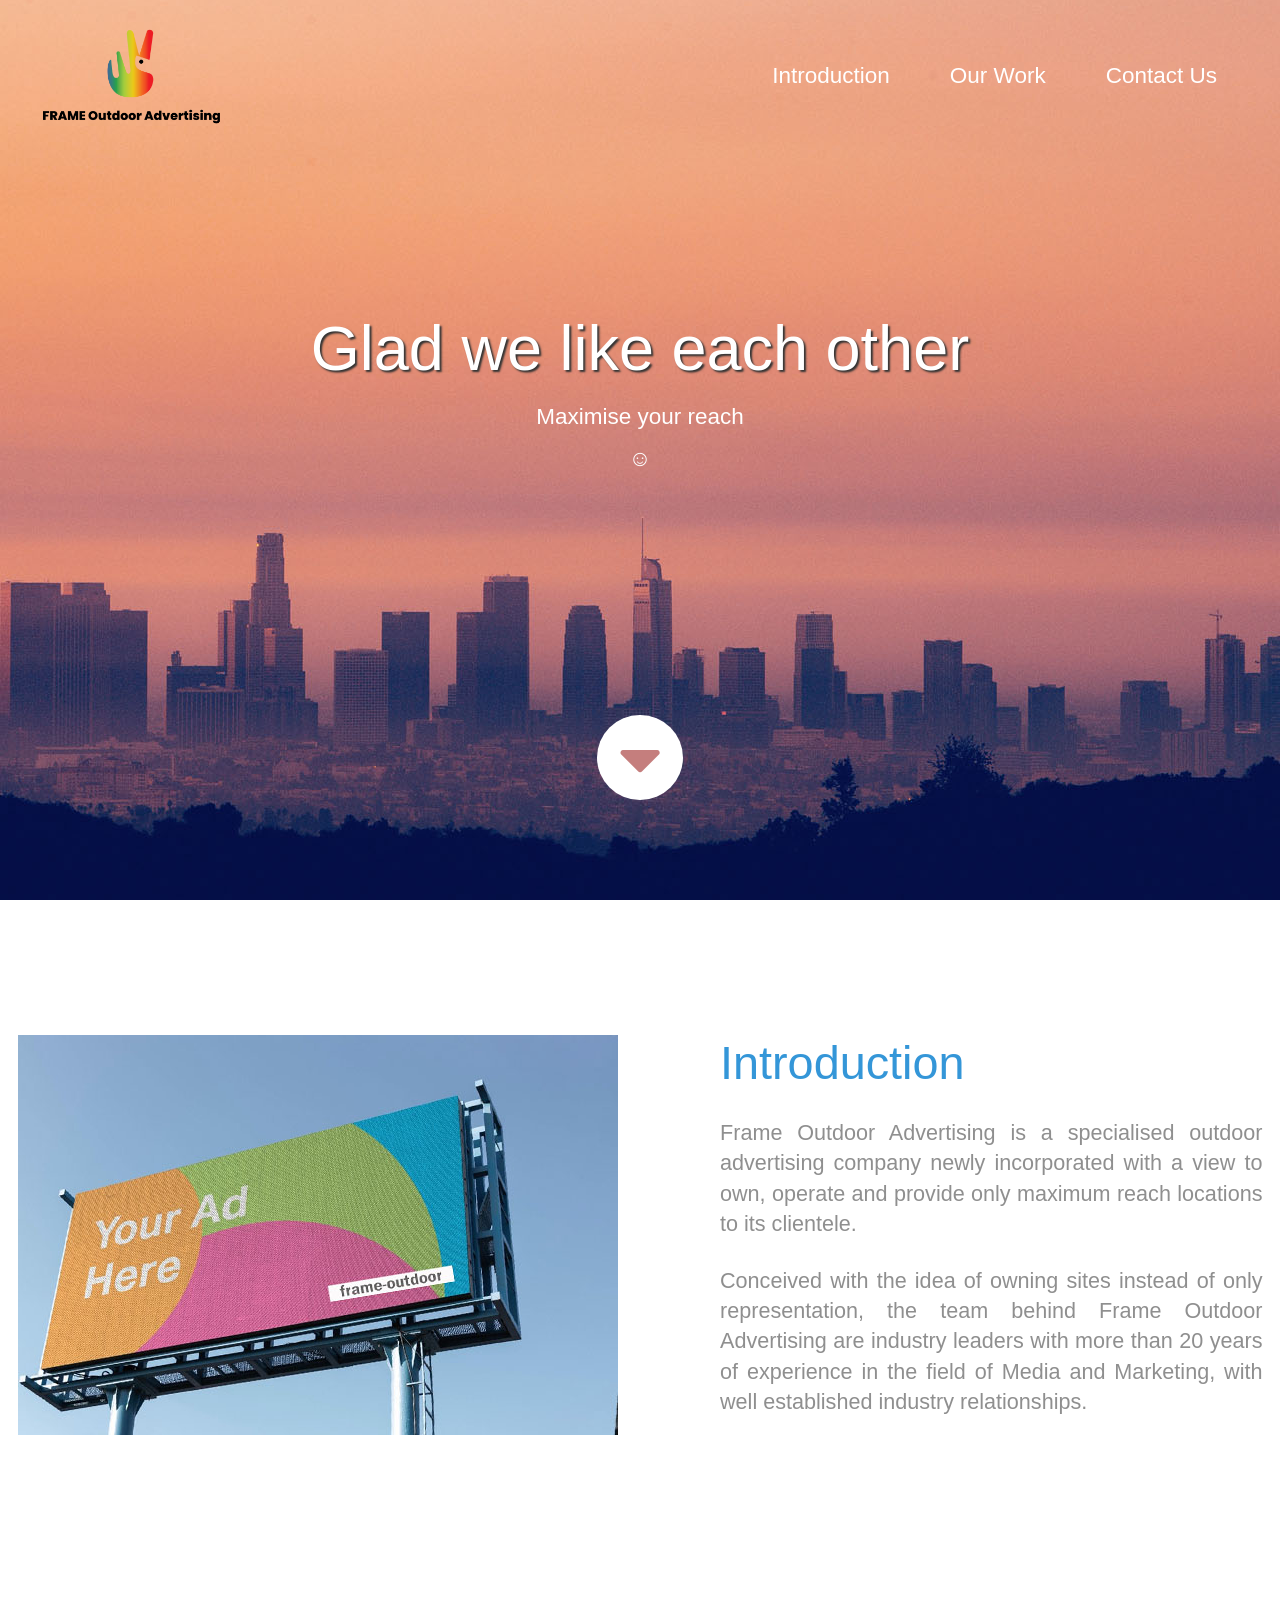
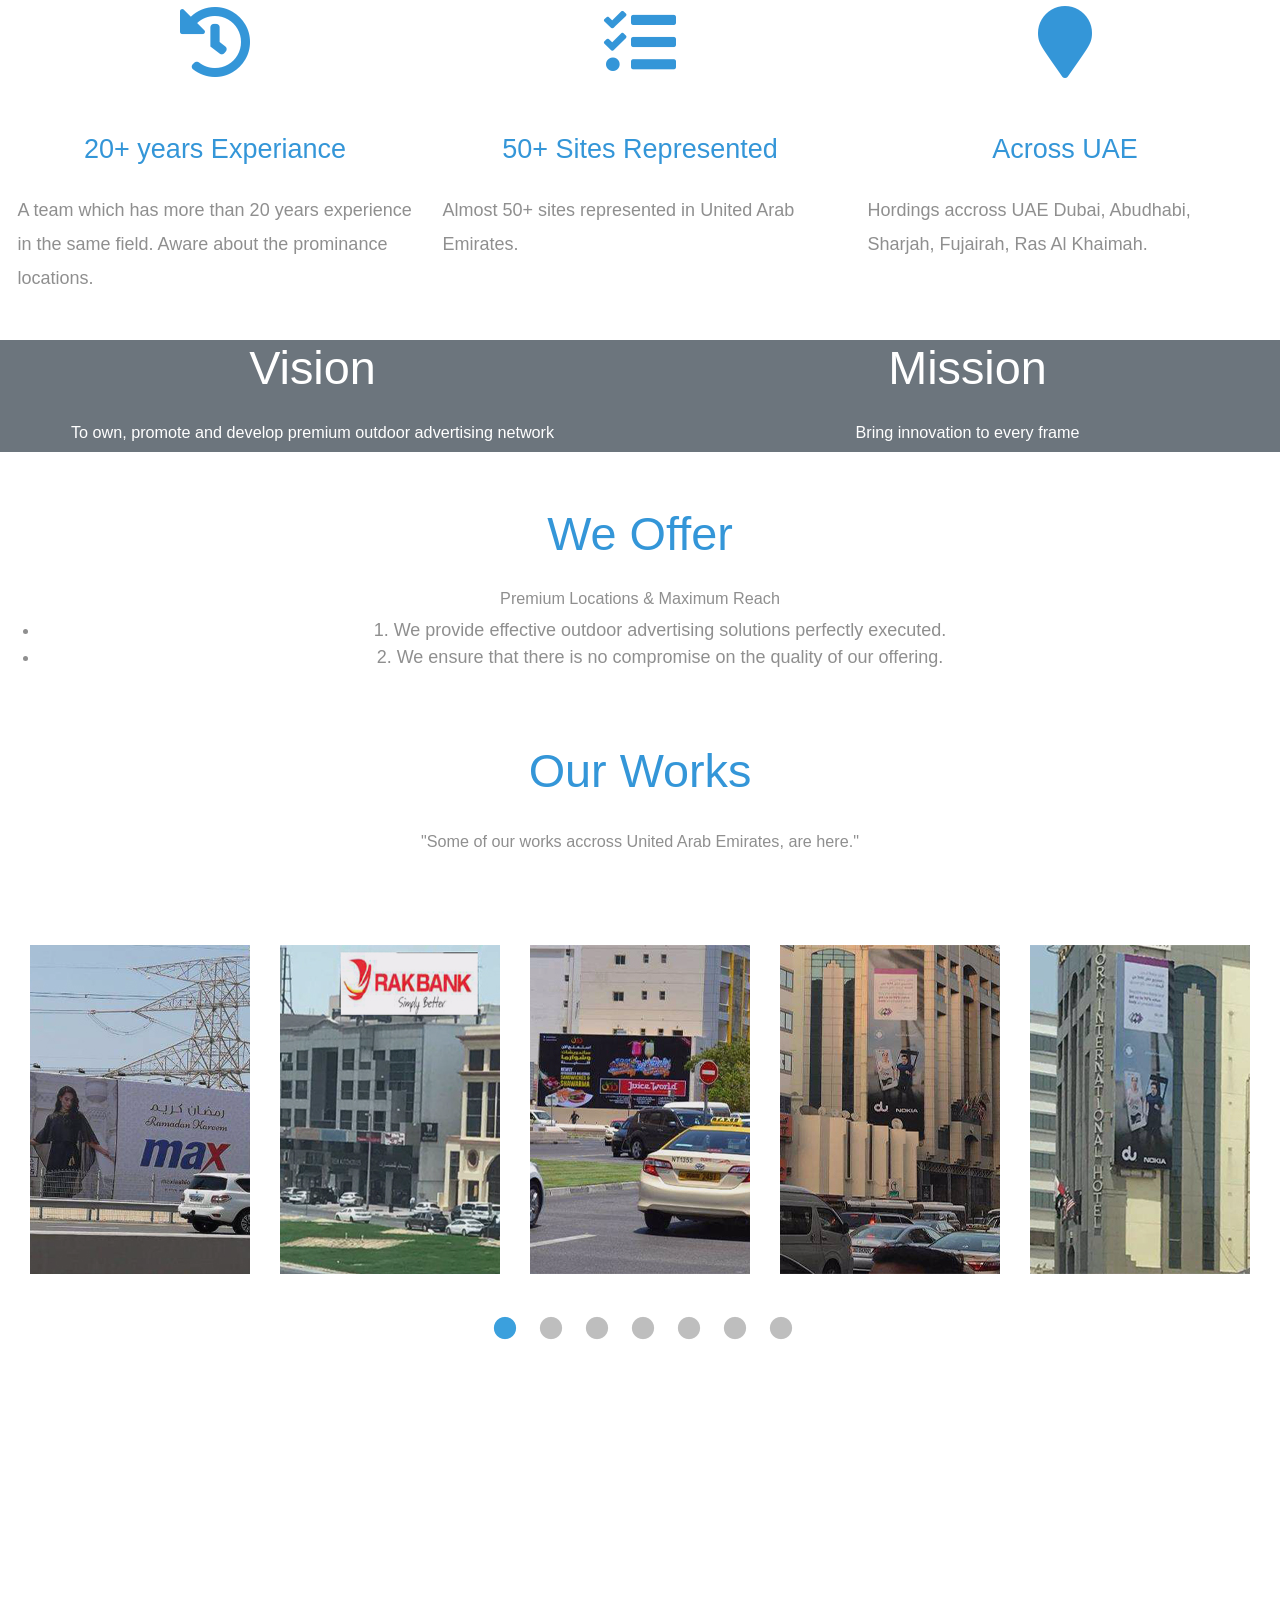
==== index.html @ 69bbad8e "CR-Index" ====
<!DOCTYPE html>
<html lang="en">

<head>
    <meta charset="UTF-8" />
    <meta name="viewport" content="width=device-width, initial-scale=1.0" />
    <meta http-equiv="X-UA-Compatible" content="ie=edge" />
    <link rel="icon" type="image/x-icon" href="img/logo.png">
    <title>Frame-outdoor.com || Advertising</title>
    <link rel="stylesheet" href="fontawesome-5.5/css/all.min.css" />
    <link rel="stylesheet" href="slick/slick.css">
    <link rel="stylesheet" href="slick/slick-theme.css">
    <link rel="stylesheet" href="magnific-popup/magnific-popup.css">
    <link rel="stylesheet" href="css/bootstrap.min.css" />
    <link rel="stylesheet" href="css/templatemo-style.css" />

</head>

<body>
    <!-- Hero section -->
    <section id="hero" class="text-white tm-font-big tm-parallax">
        <!-- Navigation -->
        <nav class="navbar navbar-expand-md tm-navbar" id="tmNav">
            <div class="container">
                <div class="tm-next">
                    <a href="#hero" class="navbar-brand"><img src="img/logo.png" width="200px" class="img-fluid" alt="Responsive image"></a>
                </div>

                <button class="navbar-toggler" type="button" data-toggle="collapse" data-target="#navbarSupportedContent" aria-controls="navbarSupportedContent" aria-expanded="false" aria-label="Toggle navigation">
                    <i class="fas fa-bars navbar-toggler-icon"></i>
                </button>
                <div class="collapse navbar-collapse" id="navbarSupportedContent">
                    <ul class="navbar-nav ml-auto">
                        <li class="nav-item">
                            <a class="nav-link tm-nav-link" href="#introduction">Introduction</a>
                        </li>
                        <li class="nav-item">
                            <a class="nav-link tm-nav-link" href="#work">Our Work</a>
                        </li>
                        <li class="nav-item">
                            <a class="nav-link tm-nav-link" href="#contact">Contact Us</a>
                        </li>
                    </ul>
                </div>
            </div>
        </nav>

        <div class="text-center tm-hero-text-container">
            <div class="tm-hero-text-container-inner">
                <h2 class="tm-hero-title">Glad we like each other
                </h2>
                <p class="tm-hero-subtitle">
                    Maximise your reach
                    <br />☺
                </p>
            </div>
        </div>

        <div class="tm-next tm-intro-next">
            <a href="#introduction" class="text-center tm-down-arrow-link">
                <i class="fas fa-3x fa-caret-down tm-down-arrow"></i>
            </a>
        </div>
    </section>

    <section id="introduction" class="tm-section-pad-top">
        <div class="container">
            <div class="row">
                <div class="col-lg-6">
                    <img src="img/the-town-01.jpg" alt="Image" class="img-fluid tm-intro-img" />
                </div>
                <div class="col-lg-6">
                    <div class="tm-intro-text-container">
                        <h2 class="tm-text-primary mb-4 tm-section-title">Introduction</h2>
                        <p class="mb-4 tm-intro-text text-justify">
                            Frame Outdoor Advertising is a specialised outdoor advertising company newly incorporated with a view to own, operate and provide only maximum reach locations to its clientele.
                        </p>
                        <p class="mb-5 tm-intro-text text-justify">
                            Conceived with the idea of owning sites instead of only representation, the team behind Frame Outdoor Advertising are industry leaders with more than 20 years of experience in the field of Media and Marketing, with well established industry relationships.
                        </p>
                        <!-- <div class="tm-next">
                            <a href="#work" class="tm-intro-text tm-btn-primary">Read More</a>
                        </div> -->
                    </div>
                </div>
            </div>

            <div class="row tm-section-pad-top">
                <div class="col-lg-4">
                    <i class="fas fa-4x fa-history text-center tm-icon"></i>
                    <h4 class="text-center tm-text-primary mb-4">20+ years Experiance</h4>
                    <p>
                        A team which has more than 20 years experience in the same field. Aware about the prominance locations.
                    </p>
                </div>

                <div class="col-lg-4 mt-5 mt-lg-0">
                    <i class="fas fa-4x fa-tasks text-center tm-icon"></i>
                    <h4 class="text-center tm-text-primary mb-4">50+ Sites Represented</h4>
                    <p>
                        Almost 50+ sites represented in United Arab Emirates.
                    </p>
                </div>
                <div class="col-lg-4 mt-5 mt-lg-0">
                    <i class="fas fa-4x fa-map-marker text-center tm-icon"></i>
                    <h4 class="text-center tm-text-primary mb-4">Across UAE</h4>
                    <p>
                        Hordings accross UAE Dubai, Abudhabi, Sharjah, Fujairah, Ras Al Khaimah.
                    </p>
                </div>
            </div>
    </section>
    <section class="tm-section mt-4">
        <div class="row">
            <div class="text-center col-6 bg-secondary">
                <h2 class="tm-text text-white tm-section-title mb-4">Vision</h2>
                <h3 class="mx-auto text-white tm-work-description">
                    To own, promote and develop premium outdoor advertising network
                </h3>

            </div>
            <div class="text-center col-6 bg-secondary">
                <h2 class="tm-text text-white tm-section-title mb-4">Mission</h2>
                <h3 class="mx-auto text-white tm-work-description">
                    Bring innovation to every frame
                </h3>

            </div>
        </div>
        <div class="row mt-5">
            <div class="text-center col-12">
                <h2 class="tm-text-primary tm-section-title mb-4">We Offer</h2>
                <h4 class="mx-auto tm-work-description">
                    Premium Locations & Maximum Reach
                </h4>
                <ul>
                    <li>1. We provide effective outdoor advertising solutions perfectly executed.</li>
                    <li>2. We ensure that there is no compromise on the quality of our offering.</li>
                </ul>
            </div>
        </div>
    </section>
    <section id="work" class="tm-section mt-5">
        <div class="container tm-container-gallery">
            <div class="row">
                <div class="text-center col-12">
                    <h2 class="tm-text-primary tm-section-title mb-4">Our Works</h2>
                    <p class="mx-auto tm-work-description">
                        "Some of our works accross United Arab Emirates, are here."
                    </p>
                </div>
            </div>
            <div class="row ">
                <div class="col-12">
                    <div class="mx-auto  tm-gallery-container">
                        <div class="grid tm-gallery">
                            <a href="img/dxb1.jpg">
                                <figure class="effect-honey tm-gallery-item">
                                    <img src="img/dxb-tn-1.jpg" alt="Image" class="img-fluid">
                                    <figcaption>
                                        <h2><i> <span>Dubai</span></i></h2>
                                    </figcaption>
                                </figure>
                            </a>
                            <a href="img/dxb2.jpg">
                                <figure class="effect-honey tm-gallery-item">
                                    <img src="img/dxb-tn-2.jpg" alt="Image" class="img-fluid">
                                    <figcaption>
                                        <h2><i> <span>Dubai</span></i></h2>
                                    </figcaption>
                                </figure>
                            </a>
                            <a href="img/dxb3.jpg">
                                <figure class="effect-honey tm-gallery-item">
                                    <img src="img/dxb-tn-3.jpg" alt="Image" class="img-fluid">
                                    <figcaption>
                                        <h2><i> <span>Dubai</span></i></h2>
                                    </figcaption>
                                </figure>
                            </a>
                            <a href="img/dxb4.jpg">
                                <figure class="effect-honey tm-gallery-item">
                                    <img src="img/dxb-tn-4.jpg" alt="Image" class="img-fluid">
                                    <figcaption>
                                        <h2><i> <span>Dubai</span></i></h2>
                                    </figcaption>
                                </figure>
                            </a>
                            <a href="img/dxb5.jpg">
                                <figure class="effect-honey tm-gallery-item">
                                    <img src="img/dxb-tn-5.jpg" alt="Image" class="img-fluid">
                                    <figcaption>
                                        <h2><i> <span>Dubai</span></i></h2>
                                    </figcaption>
                                </figure>
                            </a>
                            <a href="img/dxb6.jpg">
                                <figure class="effect-honey tm-gallery-item">
                                    <img src="img/dxb-tn-6.jpg" alt="Image" class="img-fluid">
                                    <figcaption>
                                        <h2><i> <span>Dubai</span></i></h2>
                                    </figcaption>
                                </figure>
                            </a>
                            <a href="img/auh1.jpg">
                                <figure class="effect-honey tm-gallery-item">
                                    <img src="img/auh-tn-1.jpg" alt="Image" class="img-fluid">
                                    <figcaption>
                                        <h2><i> <span>Abudhabi</span></i></h2>
                                    </figcaption>
                                </figure>
                            </a>
                            <a href="img/auh2.jpg">
                                <figure class="effect-honey tm-gallery-item">
                                    <img src="img/auh-tn-2.jpg" alt="Image" class="img-fluid">
                                    <figcaption>
                                        <h2><i> <span>Abudhabi</span></i></h2>
                                    </figcaption>
                                </figure>
                            </a>
                            <a href="img/auh3.jpg">
                                <figure class="effect-honey tm-gallery-item">
                                    <img src="img/auh-tn-3.jpg" alt="Image" class="img-fluid">
                                    <figcaption>
                                        <h2><i> <span>Abudhabi</span></i></h2>
                                    </figcaption>
                                </figure>
                            </a>
                            <a href="img/auh4.jpg">
                                <figure class="effect-honey tm-gallery-item">
                                    <img src="img/auh-tn-4.jpg" alt="Image" class="img-fluid">
                                    <figcaption>
                                        <h2><i> <span>Abudhabi</span></i></h2>
                                    </figcaption>
                                </figure>
                            </a>
                            <a href="img/auh5.jpg">
                                <figure class="effect-honey tm-gallery-item">
                                    <img src="img/auh-tn-5.jpg" alt="Image" class="img-fluid">
                                    <figcaption>
                                        <h2><i> <span>Abudhabi</span></i></h2>
                                    </figcaption>
                                </figure>
                            </a>
                            <a href="img/rak1.jpg">
                                <figure class="effect-honey tm-gallery-item">
                                    <img src="img/rak-tn-1.jpg" alt="Image" class="img-fluid">
                                    <figcaption>
                                        <h2><i> <span>Ras Al Kaimah</span></i></h2>
                                    </figcaption>
                                </figure>
                            </a>
                            <a href="img/rak2.jpg">
                                <figure class="effect-honey tm-gallery-item">
                                    <img src="img/rak-tn-2.jpg" alt="Image" class="img-fluid">
                                    <figcaption>
                                        <h2><i> <span>Ras Al Kaimah</span></i></h2>
                                    </figcaption>
                                </figure>
                            </a>
                            <a href="img/rak3.jpg">
                                <figure class="effect-honey tm-gallery-item">
                                    <img src="img/rak-tn-3.jpg" alt="Image" class="img-fluid">
                                    <figcaption>
                                        <h2><i> <span>Ras Al Kaimah</span></i></h2>
                                    </figcaption>
                                </figure>
                            </a>
                            <a href="img/shj1.jpg">
                                <figure class="effect-honey tm-gallery-item">
                                    <img src="img/shj-tn-1.jpg" alt="Image" class="img-fluid">
                                    <figcaption>
                                        <h2><i> <span>Sharjah</span></i></h2>
                                    </figcaption>
                                </figure>
                            </a>
                            <a href="img/shj2.jpg">
                                <figure class="effect-honey tm-gallery-item">
                                    <img src="img/shj-tn-2.jpg" alt="Image" class="img-fluid">
                                    <figcaption>
                                        <h2><i> <span>Sharjah</span></i></h2>
                                    </figcaption>
                                </figure>
                            </a>
                            <a href="img/shj3.jpg">
                                <figure class="effect-honey tm-gallery-item">
                                    <img src="img/shj-tn-3.jpg" alt="Image" class="img-fluid">
                                    <figcaption>
                                        <h2><i> <span>Sharjah</span></i></h2>
                                    </figcaption>
                                </figure>
                            </a>

                        </div>
                    </div>
                </div>
            </div>
        </div>
    </section>

    <!-- Contact -->
    <section id="contact" class="tm-section-pad-top tm-parallax-2">
        <div class="container tm-container-contact">
            <div class="row">
                <div class="col-12">
                    <h2 class="mb-4 tm-section-title">Let’s Connect</h2>
                    <div class="mb-5 tm-underline">
                        <div class="tm-underline-inner"></div>
                    </div>
                    <p class="mb-5">
                        Have a question about branding, hoarding, best locations etc.? We are here to help.
                    </p>
                </div>

                <div class="col-sm-12 col-md-6 d-flex align-items-center tm-contact-item">
                    <a href="tel:0100200340" class="tm-contact-item-link">
                        <i class="fas fa-3x fa-phone mr-4"></i>
                        <span class="mb-0">+971 56 3878 705</span>
                    </a>
                </div>
                <div class="col-sm-12 col-md-6 d-flex align-items-center tm-contact-item">
                    <a href="mailto:info@company.co" class="tm-contact-item-link">
                        <i class="fas fa-3x fa-envelope mr-4"></i>
                        <span class="mb-0">manoj.k@frame-outdoor.com</span>
                    </a>
                </div>
                <div class="col-sm-12 col-md-6 d-flex align-items-center tm-contact-item">
                    <a href="https://www.google.com/maps" class="tm-contact-item-link">
                        <i class="fas fa-3x fa-map-marker-alt mr-4"></i>
                        <span class="mb-0">Location on Maps</span>
                    </a>
                </div>
                <!-- <div class="col-sm-12 col-md-6 d-flex align-items-center tm-contact-item">
                    <form action="" method="get">
                        <input name="email" type="email" placeholder="Subscribe your email" class="tm-input" required />
                        <button type="submit" class="btn tm-btn-submit">Submit</button>
                    </form>
                </div> -->
            </div>
        </div>
        <footer class="text-center small tm-footer">
            <p class="mb-0">
                Copyright &copy; 2019 frame-outdoor - Design: <a rel="nofollow" href="http://cylogics.com" class="tm-footer-link">Cylogics</a>
            </p>
        </footer>
    </section>
    <script src="js/jquery-1.9.1.min.js"></script>
    <script src="slick/slick.min.js"></script>
    <script src="magnific-popup/jquery.magnific-popup.min.js"></script>
    <script src="js/jquery.singlePageNav.min.js"></script>
    <script src="js/bootstrap.min.js"></script>
    <script>
        function getOffSet() {
            var _offset = 450;
            var windowHeight = window.innerHeight;

            if (windowHeight > 500) {
                _offset = 400;
            }
            if (windowHeight > 680) {
                _offset = 300
            }
            if (windowHeight > 830) {
                _offset = 210;
            }

            return _offset;
        }

        function setParallaxPosition($doc, multiplier, $object) {
            var offset = getOffSet();
            var from_top = $doc.scrollTop(),
                bg_css = 'center ' + (multiplier * from_top - offset) + 'px';
            $object.css({
                "background-position": bg_css
            });
        }

        // Parallax function
        // Adapted based on https://codepen.io/roborich/pen/wpAsm        
        var background_image_parallax = function($object, multiplier, forceSet) {
            multiplier = typeof multiplier !== 'undefined' ? multiplier : 0.5;
            multiplier = 1 - multiplier;
            var $doc = $(document);
            // $object.css({"background-attatchment" : "fixed"});

            if (forceSet) {
                setParallaxPosition($doc, multiplier, $object);
            } else {
                $(window).scroll(function() {
                    setParallaxPosition($doc, multiplier, $object);
                });
            }
        };

        var background_image_parallax_2 = function($object, multiplier) {
            multiplier = typeof multiplier !== 'undefined' ? multiplier : 0.5;
            multiplier = 1 - multiplier;
            var $doc = $(document);
            $object.css({
                "background-attachment": "fixed"
            });
            $(window).scroll(function() {
                var firstTop = $object.offset().top,
                    pos = $(window).scrollTop(),
                    yPos = Math.round((multiplier * (firstTop - pos)) - 186);

                var bg_css = 'center ' + yPos + 'px';

                $object.css({
                    "background-position": bg_css
                });
            });
        };

        $(function() {
            // Hero Section - Background Parallax
            background_image_parallax($(".tm-parallax"), 0.30, false);
            background_image_parallax_2($("#contact"), 0.80);

            // Handle window resize
            window.addEventListener('resize', function() {
                background_image_parallax($(".tm-parallax"), 0.30, true);
            }, true);

            // Detect window scroll and update navbar
            $(window).scroll(function(e) {
                if ($(document).scrollTop() > 120) {
                    $('.tm-navbar').addClass("scroll");
                } else {
                    $('.tm-navbar').removeClass("scroll");
                }
            });

            // Close mobile menu after click 
            $('#tmNav a').on('click', function() {
                $('.navbar-collapse').removeClass('show');
            })

            // Scroll to corresponding section with animation
            $('#tmNav').singlePageNav();

            // Add smooth scrolling to all links
            // https://www.w3schools.com/howto/howto_css_smooth_scroll.asp
            $("a").on('click', function(event) {
                if (this.hash !== "") {
                    event.preventDefault();
                    var hash = this.hash;

                    $('html, body').animate({
                        scrollTop: $(hash).offset().top
                    }, 400, function() {
                        window.location.hash = hash;
                    });
                } // End if
            });

            // Pop up
            $('.tm-gallery').magnificPopup({
                delegate: 'a',
                type: 'image',
                gallery: {
                    enabled: true
                }
            });

            // Gallery
            $('.tm-gallery').slick({
                dots: true,
                infinite: false,
                slidesToShow: 5,
                slidesToScroll: 2,
                responsive: [{
                    breakpoint: 1199,
                    settings: {
                        slidesToShow: 4,
                        slidesToScroll: 2
                    }
                }, {
                    breakpoint: 991,
                    settings: {
                        slidesToShow: 3,
                        slidesToScroll: 2
                    }
                }, {
                    breakpoint: 767,
                    settings: {
                        slidesToShow: 2,
                        slidesToScroll: 1
                    }
                }, {
                    breakpoint: 480,
                    settings: {
                        slidesToShow: 1,
                        slidesToScroll: 1
                    }
                }]
            });
        });
    </script>
</body>

</html>
---- css/templatemo-style.css ----
/*

The Town

https://templatemo.com/tm-525-the-town

*/

html {
  font-size: 18px;
}

body {
  color: #8f8f8f;
  margin: 0;
  padding: 0;
  overflow-x: hidden;
}
a {
  transition: all 0.3s ease;
}

a:hover,
a:focus {
  text-decoration: none;
}

a:focus {
  outline: none;
}

.btn {
  padding: 8px 32px;
}

.btn:hover {
  background-color: #ced4da;
}

.tm-section-pad-top {
  padding-top: 135px;
}

.tm-text-primary {
  color: #3496d8;
}

.tm-font-big {
  font-size: 1.25rem;
}

.tm-btn-primary {
  color: white;
  background-color: #3496d8;
  padding: 14px 35px;
  border-radius: 30px;
}

.tm-btn-primary:hover,
.tm-btn-primary:focus {
  color: white;
  background-color: #73c1f6;
}

/* Navbar */

.tm-navbar {
  position: fixed;
  width: 100%;
  z-index: 1000;
  background-color: transparent;
  transition: all 0.3s ease;
}

.tm-navbar.scroll {
  background-color: white;
  border-bottom: 1px solid #e9ecef;
}

.navbar-brand {
  color: white;
  font-size: 1.4rem;
  font-weight: bold;
}

.navbar-brand:hover,
.tm-navbar.scroll .navbar-brand:hover {
  color: #3496d8;
}

.tm-navbar.scroll .navbar-brand {
  color: #8f8f8f;
}

.nav-item {
  list-style: none;
}

.tm-nav-link {
  color: white;
}

.tm-navbar.scroll .tm-nav-link {
  color: #8f8f8f;
}

.tm-navbar.scroll .tm-nav-link:hover,
.tm-navbar.scroll .tm-nav-link.current,
.tm-nav-link:hover {
  color: #3496d8;
}

.navbar-toggler {
  border: 1px solid white;
  padding-left: 10px;
  padding-right: 10px;
}

.navbar-toggler-icon {
  color: white;
  padding-top: 6px;
}

.tm-navbar.scroll .navbar-toggler {
  border: 1px solid #8f8f8f;
}

.tm-navbar.scroll .navbar-toggler-icon {
  color: #8f8f8f;
}

/* Hero */

#hero {
  background-image: url(../img/the-town-bg-01.jpg);
  background-repeat: no-repeat;
  height: 100vh;
  min-height: 375px;
  position: relative;
}

@media (min-height: 830px) {
  #hero {
    background-position: center -210px;
  }
}

@media (min-height: 680px) and (max-height: 829px) {
  #hero {
    background-position: center -300px;
  }
}

@media (min-height: 500px) and (max-height: 679px) {
  #hero {
    background-position: center -400px;
  }
}

@media (max-height: 499px) {
  #hero {
    background-position: center -450px;
  }
}

.tm-hero-text-container {
  width: 100%;
  height: 100%;
  display: flex;
  flex-flow: column;
  justify-content: center;
}

.tm-hero-text-container-inner {
  margin-top: -90px;
}

.tm-hero-title {
  font-size: 3.5rem;
  text-shadow: 2px 2px 2px #333;
}

.tm-intro-next {
  position: absolute;
  bottom: 100px;
  left: 0;
  right: 0;
}

@media (max-height: 480px) {
  .tm-hero-text-container-inner {
    margin-top: -40px;
  }

  .tm-intro-next {
    bottom: 20px;
  }
}

.tm-down-arrow-link {
  display: block;
  margin-top: 18%;
}

.tm-down-arrow {
  color: #c57e7d;
  cursor: pointer;
  background: white;
  border-radius: 50%;
  padding: 10px 22px 8px;
  transition: all 0.3s ease;
}

.tm-down-arrow:hover,
.tm-down-arrow:focus {
  color: white;
  background: #3496d8;
}

/* Introduction */

.tm-section-title {
  font-size: 2.6rem;
  font-weight: normal;
}

.tm-intro-text {
  font-size: 1.2rem;
  line-height: 1.4;
}

.tm-icon {
  display: block;
  margin-bottom: 55px;
  color: #3496d8;
}

/* Work */

.tm-work-description {
  max-width: 650px;
  width: 100%;
  font-size: 0.9rem;
}

.tm-gallery-container {
  padding-top: 70px;
  padding-bottom: 120px;
}

.tm-gallery-item {
  margin: 0 15px;
}

.slick-dots {
  bottom: -65px;
}

.slick-dots li {
  margin: 0 13px;
}

.slick-dots li button:hover:before,
.slick-dots li button:focus:before,
.slick-dots li.slick-active button:before {
  opacity: 1;
  color: #3ba0dd;
}

.slick-dots li button:before {
  font-size: 26px;
}

/* Hover Effect */
/* Common style */
.grid figure {
  position: relative;
  float: left;
  overflow: hidden;
  /* margin: 10px 1%;
  min-width: 320px;
	max-width: 480px;
	max-height: 360px;
	width: 48%; */
  background: #3085a3;
  text-align: center;
  cursor: pointer;
}

.grid figure img {
  position: relative;
  display: block;
  min-height: 100%;
  max-width: 100%;
  opacity: 0.8;
}

.grid figure figcaption {
  padding: 2em;
  color: #fff;
  text-transform: uppercase;
  font-size: 1.25em;
  -webkit-backface-visibility: hidden;
  backface-visibility: hidden;
}

.grid figure figcaption::before,
.grid figure figcaption::after {
  pointer-events: none;
}

.grid figure figcaption,
.grid figure figcaption > a {
  position: absolute;
  top: 0;
  left: 0;
  width: 100%;
  height: 100%;
}

/* Anchor will cover the whole item by default */
/* For some effects it will show as a button */
.grid figure figcaption > a {
  z-index: 1000;
  text-indent: 200%;
  white-space: nowrap;
  font-size: 0;
  opacity: 0;
}

.grid figure h2 {
  word-spacing: -0.15em;
  font-weight: 300;
}

.grid figure h2 span {
  font-weight: 800;
}

.grid figure h2,
.grid figure p {
  margin: 0;
}

.grid figure p {
  letter-spacing: 1px;
  font-size: 68.5%;
}

/*---------------*/
/***** Honey *****/
/*---------------*/

figure.effect-honey {
  background: #4a3753;
  max-width: 220px;
}

figure.effect-honey img {
  opacity: 0.9;
  -webkit-transition: opacity 0.35s;
  transition: opacity 0.35s;
}

figure.effect-honey:hover img {
  opacity: 0.5;
}

figure.effect-honey figcaption::before {
  position: absolute;
  bottom: 0;
  left: 0;
  width: 100%;
  height: 10px;
  background: #3496d8;
  content: "";
  -webkit-transform: translate3d(0, 10px, 0);
  transform: translate3d(0, 10px, 0);
}

figure.effect-honey h2 {
  position: absolute;
  bottom: 0;
  left: 0;
  padding: 1em 1.5em;
  width: 100%;
  text-align: left;
  -webkit-transform: translate3d(0, -30px, 0);
  transform: translate3d(0, -30px, 0);
}

figure.effect-honey h2 i {
  font-style: normal;
  opacity: 0;
  -webkit-transition: opacity 0.35s, -webkit-transform 0.35s;
  transition: opacity 0.35s, transform 0.35s;
  -webkit-transform: translate3d(0, -30px, 0);
  transform: translate3d(0, -30px, 0);
}

figure.effect-honey figcaption::before,
figure.effect-honey h2 {
  -webkit-transition: -webkit-transform 0.35s;
  transition: transform 0.35s;
}

figure.effect-honey:hover figcaption::before,
figure.effect-honey:hover h2,
figure.effect-honey:hover h2 i {
  opacity: 1;
  -webkit-transform: translate3d(0, 0, 0);
  transform: translate3d(0, 0, 0);
}

/* Contact */

#contact {
  color: white;
  background-image: url(../img/the-town-bg-02.jpg);
  background-position: center;
  background-repeat: no-repeat;
  min-height: 850px;
  position: relative;
  padding-bottom: 50px;
  padding-top: 160px;
}

.tm-underline {
  border-top: 2px solid white;
  height: 8px;
  width: 100%;
}

.tm-underline-inner {
  width: 25%;
  height: 8px;
  background: white;
}

.tm-contact-item {
  margin-bottom: 75px;
}

.tm-contact-item-link {
  display: flex;
  align-items: center;
}

.tm-contact-item-link i,
.tm-contact-item-link span {
  color: white;
  transition: all 0.3s ease;
}

.tm-contact-item-link:hover i,
.tm-contact-item-link:hover span {
  color: #3496d8;
}

.tm-input {
  padding: 8px 25px;
  border-radius: 3px;
  border: 1px solid white;
  background: transparent;
  color: white;
}

::placeholder {
  /* Chrome, Firefox, Opera, Safari 10.1+ */
  color: white;
  opacity: 1; /* Firefox */
}

:-ms-input-placeholder {
  /* Internet Explorer 10-11 */
  color: white;
}

::-ms-input-placeholder {
  /* Microsoft Edge */
  color: white;
}

.tm-btn-submit {
  margin-left: 20px;
}

.tm-footer {
  position: absolute;
  bottom: 35px;
  left: 0;
  right: 0;
  padding: 0 15px;
}

.tm-footer-link {
  color: white;
}

.tm-footer-link:hover,
.tm-footer-link:focus {
  color: #3496d8;
  text-decoration: none;
}

p {
  line-height: 1.9;
}

@media (min-width: 768px) {
  .tm-intro-text-container {
    padding-left: 65px;
  }

  .navbar-expand-md .navbar-nav .nav-link {
    padding-right: 30px;
    padding-left: 30px;
  }
}

@media (min-width: 1200px) {
  .container {
    max-width: 1275px;
  }

  .tm-container-gallery {
    max-width: 1290px;
  }

  .tm-container-contact {
    max-width: 1063px;
  }
}

@media (max-width: 991px) {
  .tm-intro-text-container {
    padding-left: 15px;
    padding-top: 30px;
    max-width: 600px;
    margin-left: auto;
    margin-right: auto;
  }

  .tm-intro-img {
    display: block;
    margin-left: auto;
    margin-right: auto;
  }

  .tm-btn-submit {
    margin-left: 0;
    margin-top: 20px;
  }
}

@media (max-width: 767px) {
  .tm-btn-submit {
    margin-left: 20px;
    margin-top: 0;
  }

  .navbar-nav {
    max-width: 200px;
    text-align: right;
  }

  .navbar-collapse {
    background-color: rgb(255, 255, 255);
    padding: 10px;
    border-radius: 3px;
  }

  .navbar-collapse .nav-link {
    color: #8f8f8f;
  }
}

@media (max-width: 480px) {
  .tm-gallery-container {
    max-width: 220px;
    margin-left: auto;
    margin-right: auto;
  }

  .slick-dots li {
    margin: 0 8px;
  }

  .tm-gallery-item {
    margin: 0;
  }
}

@media (max-width: 420px) {
  .tm-btn-submit {
    display: block;
    margin-left: 0;
    margin-top: 20px;
  }
}
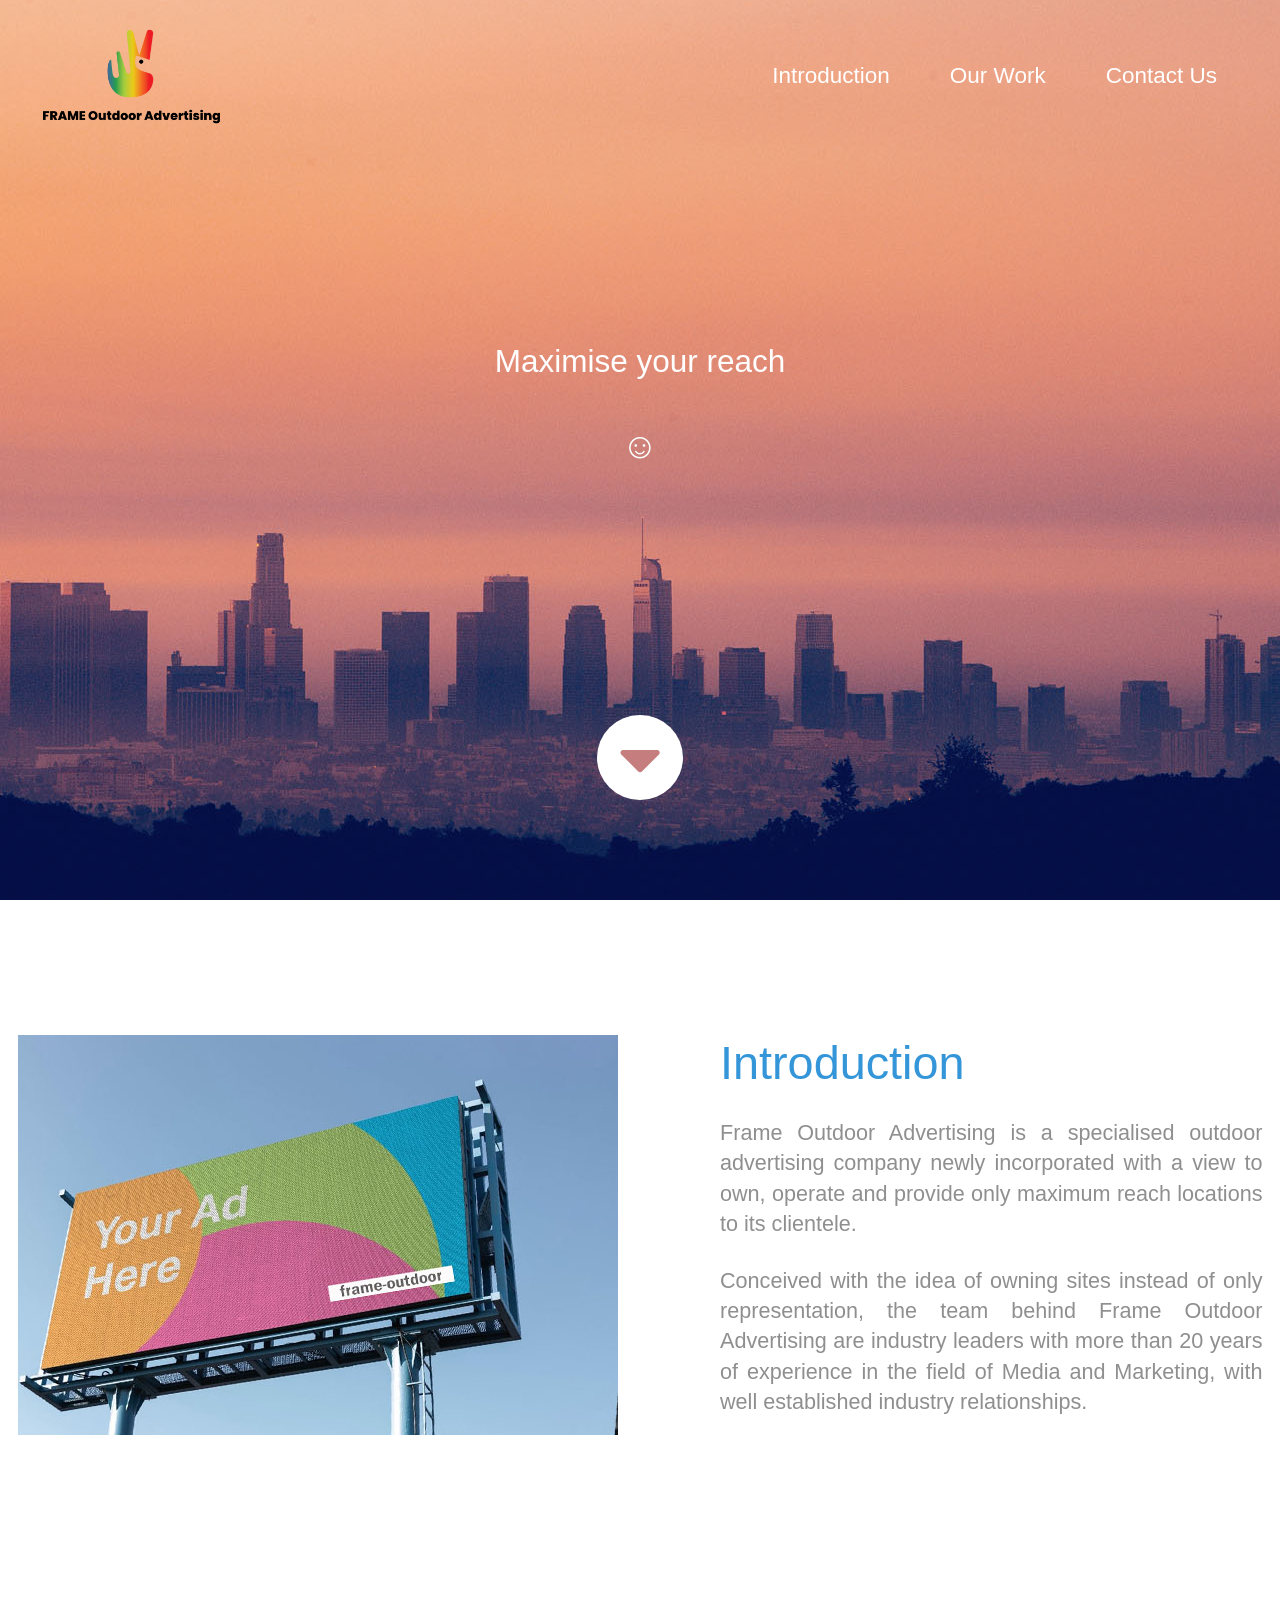
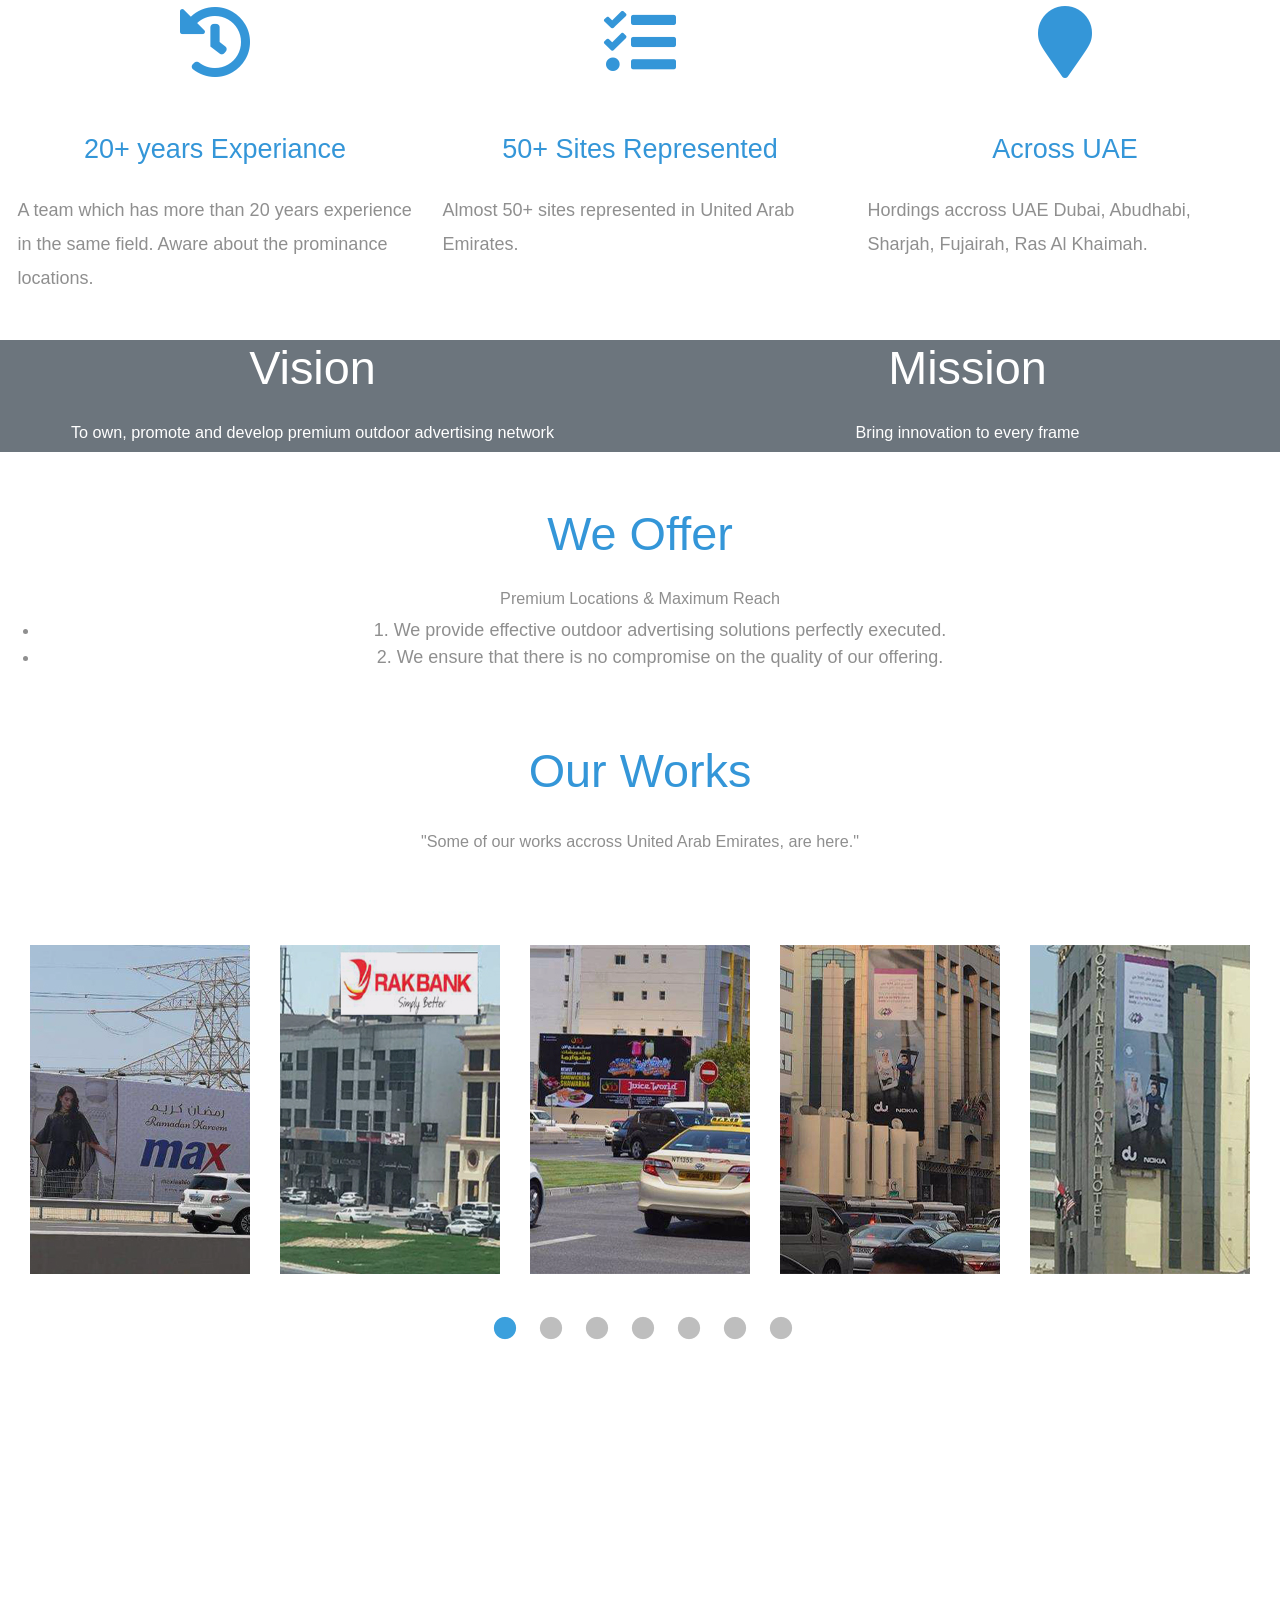
==== commit 27e7847f: "hero title removed" ====
--- a/index.html
+++ b/index.html
@@ -47,11 +47,12 @@
 
         <div class="text-center tm-hero-text-container">
             <div class="tm-hero-text-container-inner">
-                <h2 class="tm-hero-title">Glad we like each other
-                </h2>
+                <!-- <h2 class="tm-hero-title">Glad we like each other
+                </h2> -->
                 <p class="tm-hero-subtitle">
-                    Maximise your reach
-                    <br />☺
+                    <h3>Maximise your reach</h3>
+                    <br />
+                    <h2>☺</h2>
                 </p>
             </div>
         </div>
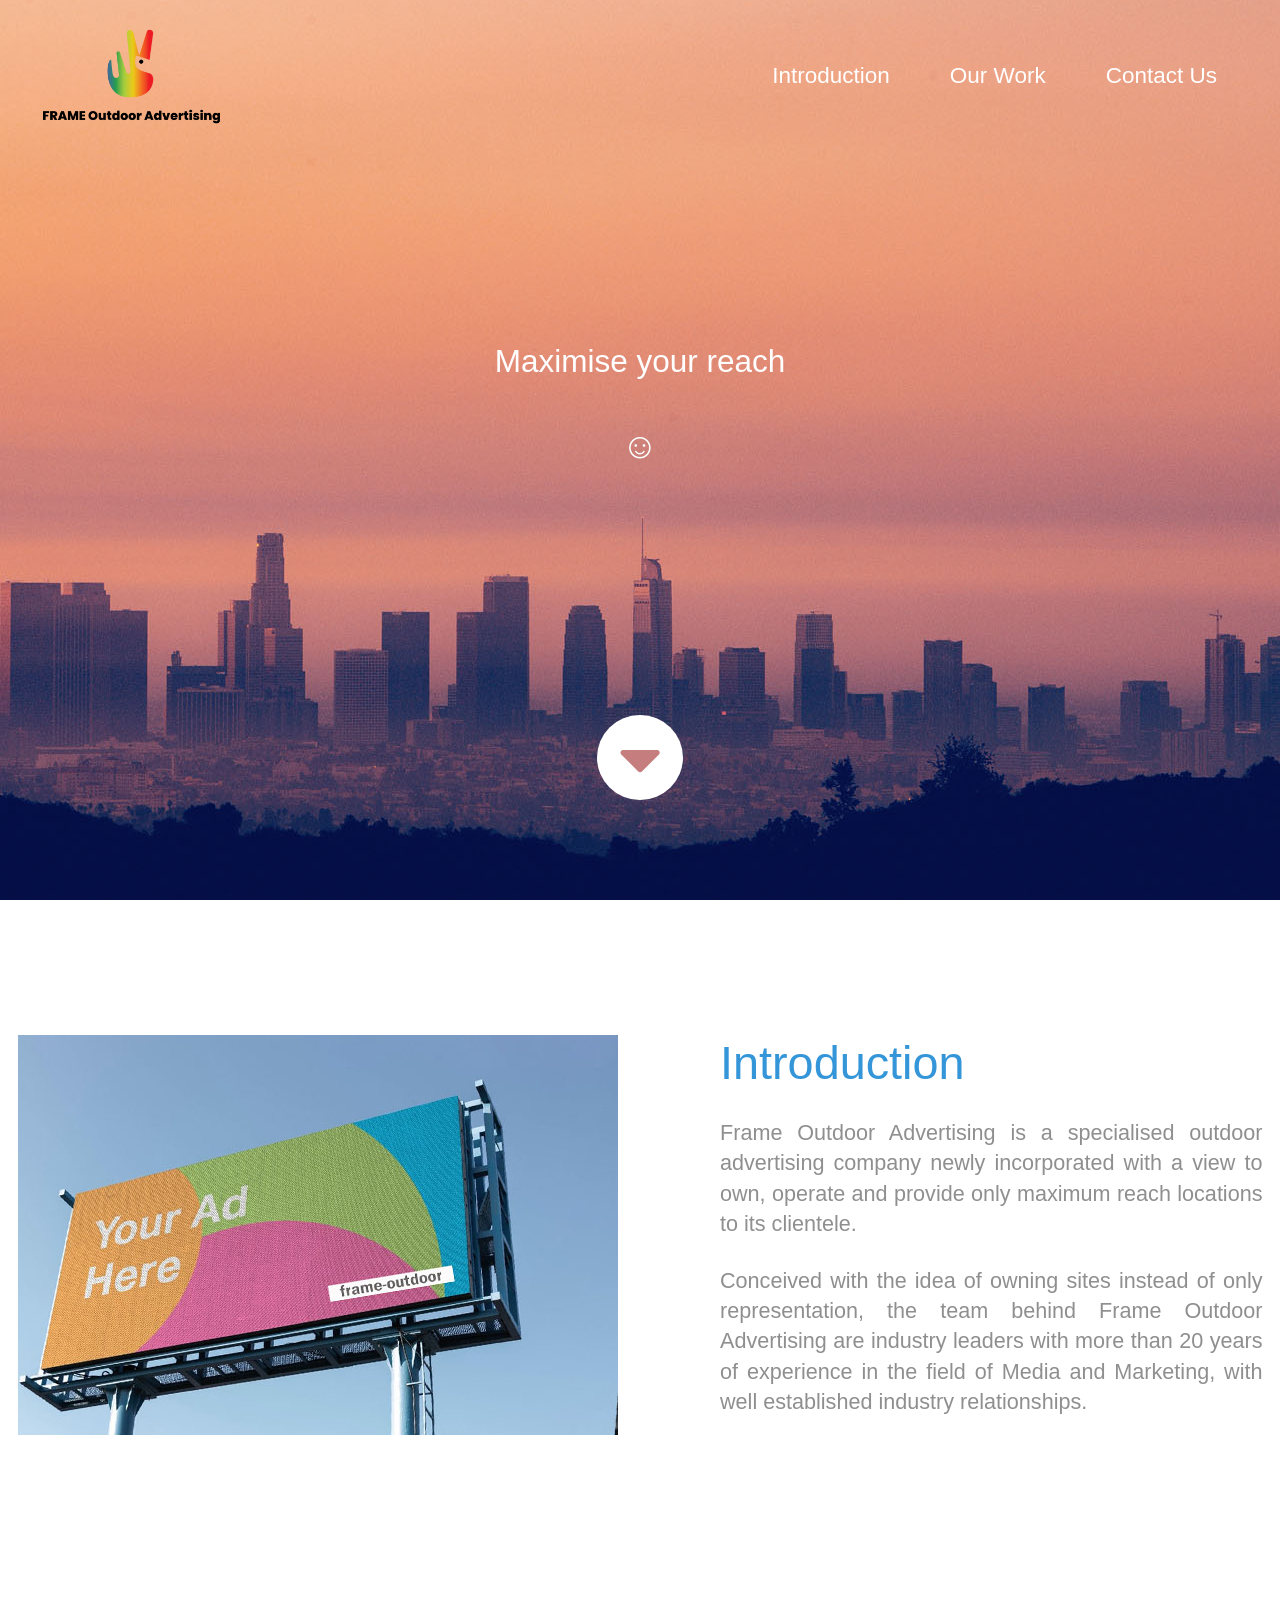
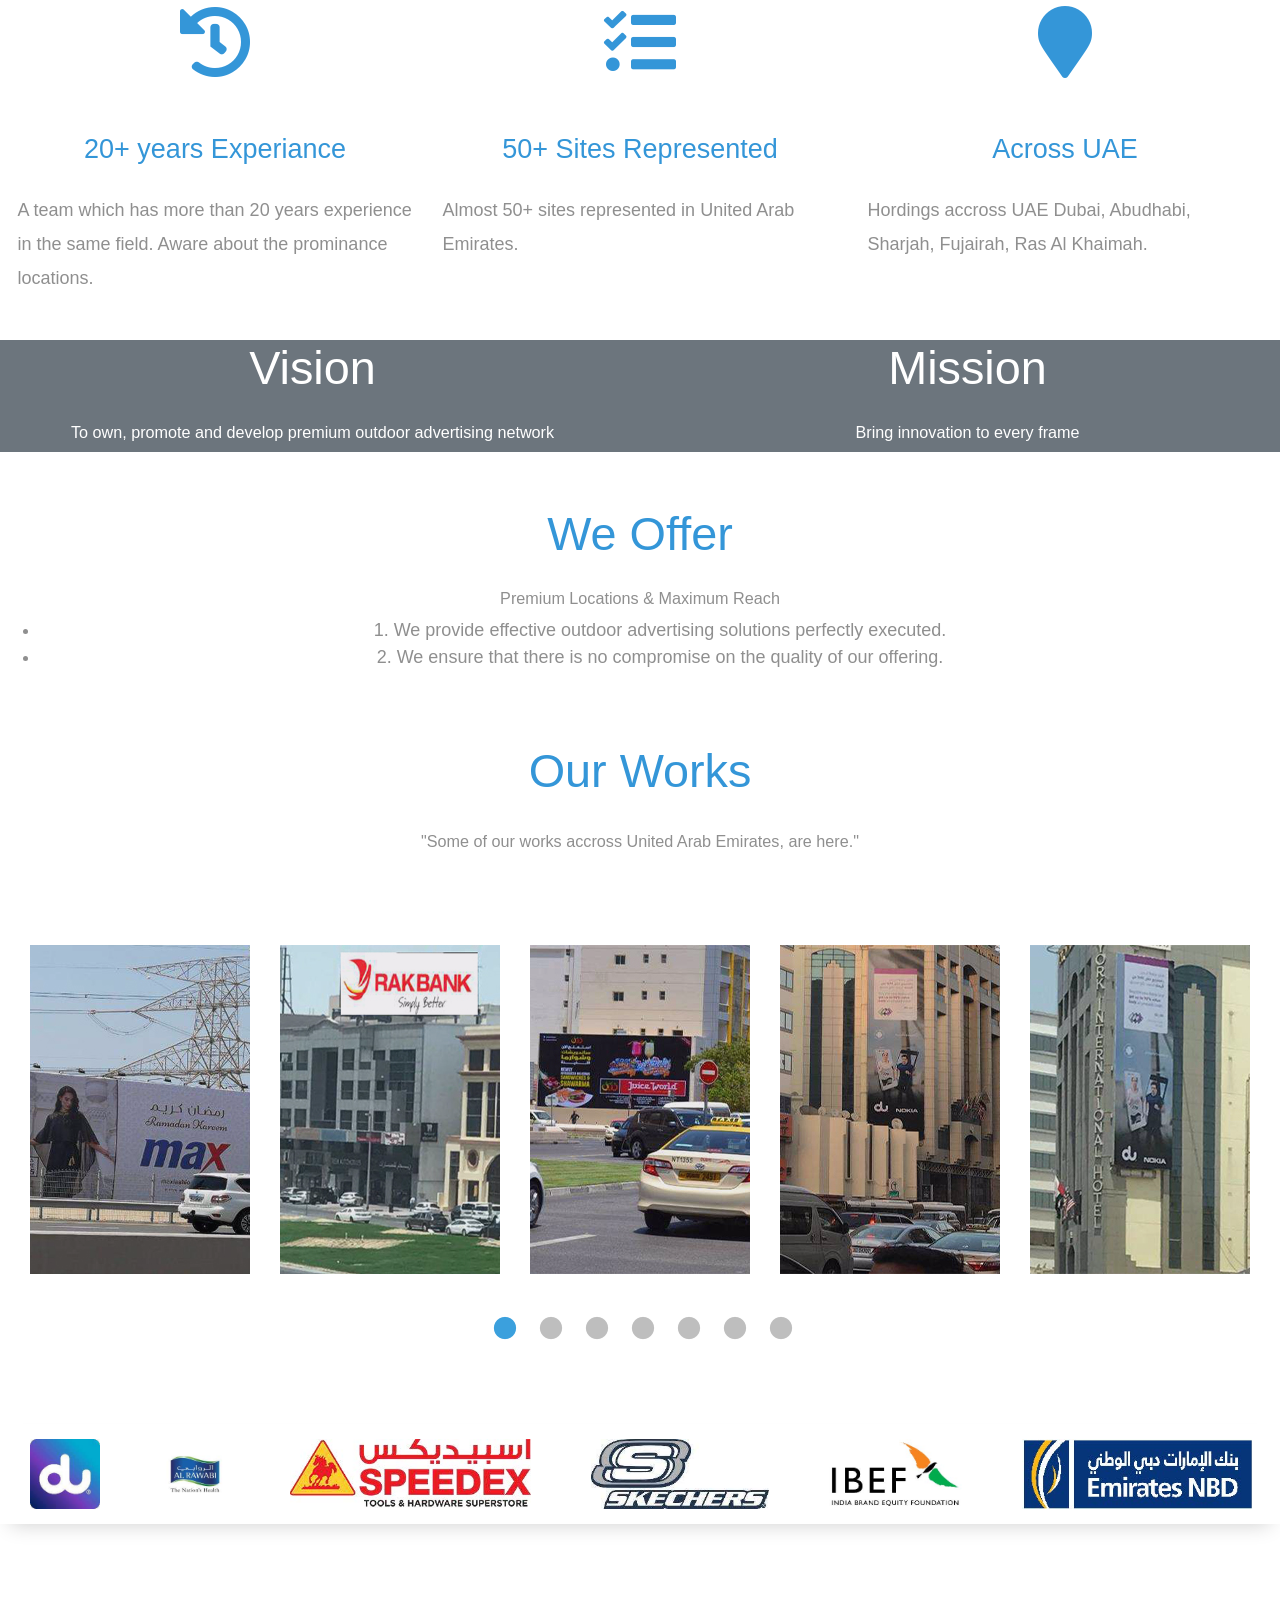
==== commit fae0d010: "clienttele-Slider" ====
--- a/index.html
+++ b/index.html
@@ -12,6 +12,7 @@
     <link rel="stylesheet" href="slick/slick-theme.css">
     <link rel="stylesheet" href="magnific-popup/magnific-popup.css">
     <link rel="stylesheet" href="css/bootstrap.min.css" />
+    <link rel="stylesheet" href="css/slider.css" />
     <link rel="stylesheet" href="css/templatemo-style.css" />
 
 </head>
@@ -298,7 +299,52 @@
             </div>
         </div>
     </section>
-
+    <div class="client-logo-wrapper">
+        <div class="slider">
+            <div class="slide">
+                <img src="img/s1.jpg" />
+                <img src="img/s2.jpg" />
+                <img src="img/s3.jpg" />
+                <img src="img/s4.jpg" />
+                <img src="img/s5.jpg" />
+                <img src="img/s6.jpg" />
+                <img src="img/s7.jpg" />
+                <img src="img/s8.jpg" />
+                <img src="img/s9.jpg" />
+                <img src="img/s10.jpg" />
+                <img src="img/s11.jpg" />
+                <img src="img/s12.jpg" />
+                <img src="img/s13.jpg" />
+                <img src="img/s14.jpg" />
+                <img src="img/s15.jpg" />
+                <img src="img/s16.jpg" />
+                <img src="img/s17.jpg" />
+                <img src="img/s18.jpg" />
+            </div>
+            <div class="slide">
+                <img src="img/s1.jpg" />
+                <img src="img/s2.jpg" />
+                <img src="img/s3.jpg" />
+                <img src="img/s4.jpg" />
+                <img src="img/s5.jpg" />
+                <img src="img/s6.jpg" />
+                <img src="img/s7.jpg" />
+                <img src="img/s8.jpg" />
+                <img src="img/s9.jpg" />
+                <img src="img/s10.jpg" />
+                <img src="img/s11.jpg" />
+                <img src="img/s12.jpg" />
+                <img src="img/s13.jpg" />
+                <img src="img/s14.jpg" />
+                <img src="img/s15.jpg" />
+                <img src="img/s16.jpg" />
+                <img src="img/s17.jpg" />
+                <img src="img/s18.jpg" />
+            </div>
+
+
+        </div>
+    </div>
     <!-- Contact -->
     <section id="contact" class="tm-section-pad-top tm-parallax-2">
         <div class="container tm-container-contact">
@@ -339,6 +385,7 @@
                 </div> -->
             </div>
         </div>
+
         <footer class="text-center small tm-footer">
             <p class="mb-0">
                 Copyright &copy; 2019 frame-outdoor - Design: <a rel="nofollow" href="http://cylogics.com" class="tm-footer-link">Cylogics</a>
--- a/css/slider.css
+++ b/css/slider.css
@@ -0,0 +1,38 @@
+.client-logo-wrapper {
+    width: 100%;
+    height: 100px;
+    display: flex;
+    align-items: center;
+    justify-content: center;
+}
+
+.slider {
+    /* width: 1000px; */
+    height: 100px;
+    position: relative;
+    background: white;
+    box-shadow: 0 10px 20px -10px rgba(0, 0, 0, 0.2);
+    display: flex;
+    overflow: hidden;
+}
+
+.slide {
+    height: 100px;
+    display: flex;
+    align-items: center;
+    animation: slideshow 15s linear infinite;
+}
+
+@keyframes slideshow {
+    0% {
+        transform: translateX(0);
+    }
+    100% {
+        transform: translateX(-100%);
+    }
+}
+
+.slide img {
+    height: 70px;
+    padding: 0 30px 0 30px;
+}
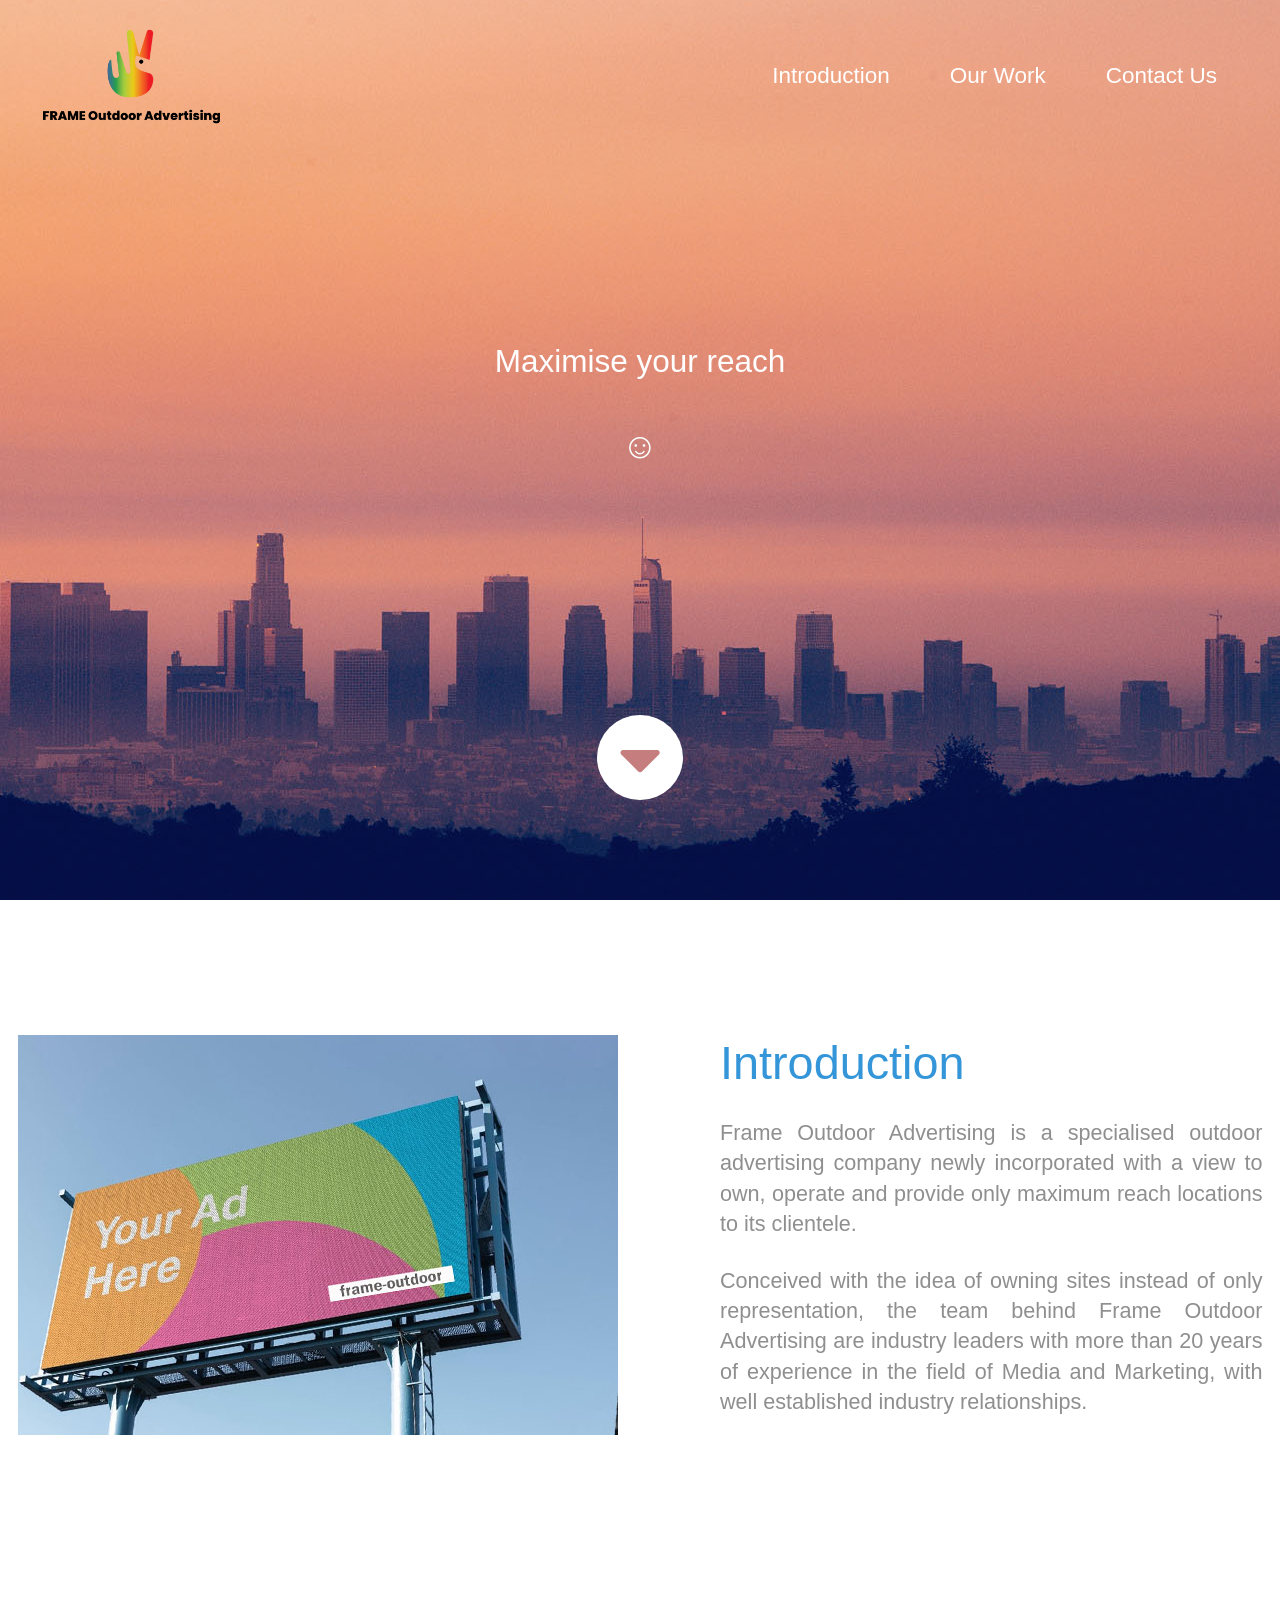
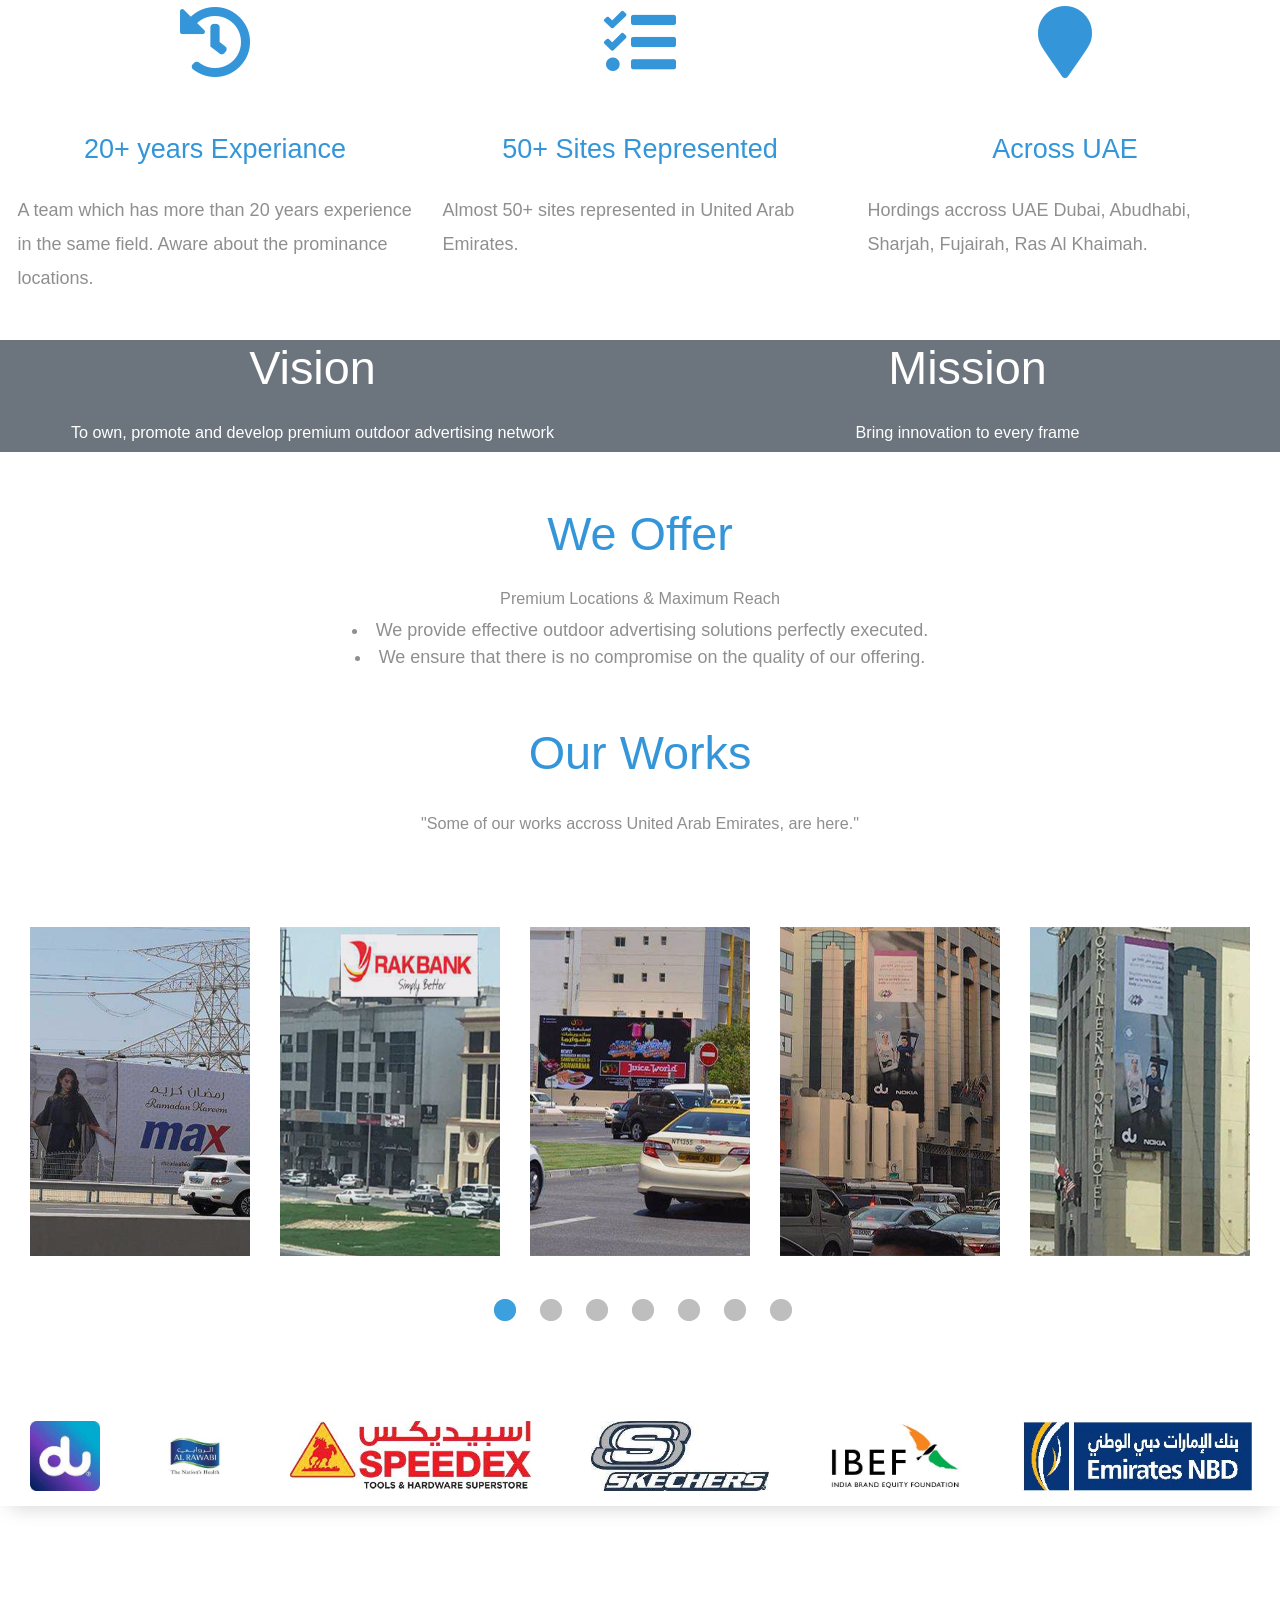
==== commit b3eac6d5: "list" ====
--- a/index.html
+++ b/index.html
@@ -135,10 +135,10 @@
                 <h4 class="mx-auto tm-work-description">
                     Premium Locations & Maximum Reach
                 </h4>
-                <ul>
-                    <li>1. We provide effective outdoor advertising solutions perfectly executed.</li>
-                    <li>2. We ensure that there is no compromise on the quality of our offering.</li>
-                </ul>
+
+                <li> We provide effective outdoor advertising solutions perfectly executed.</li>
+                <li> We ensure that there is no compromise on the quality of our offering.</li>
+
             </div>
         </div>
     </section>
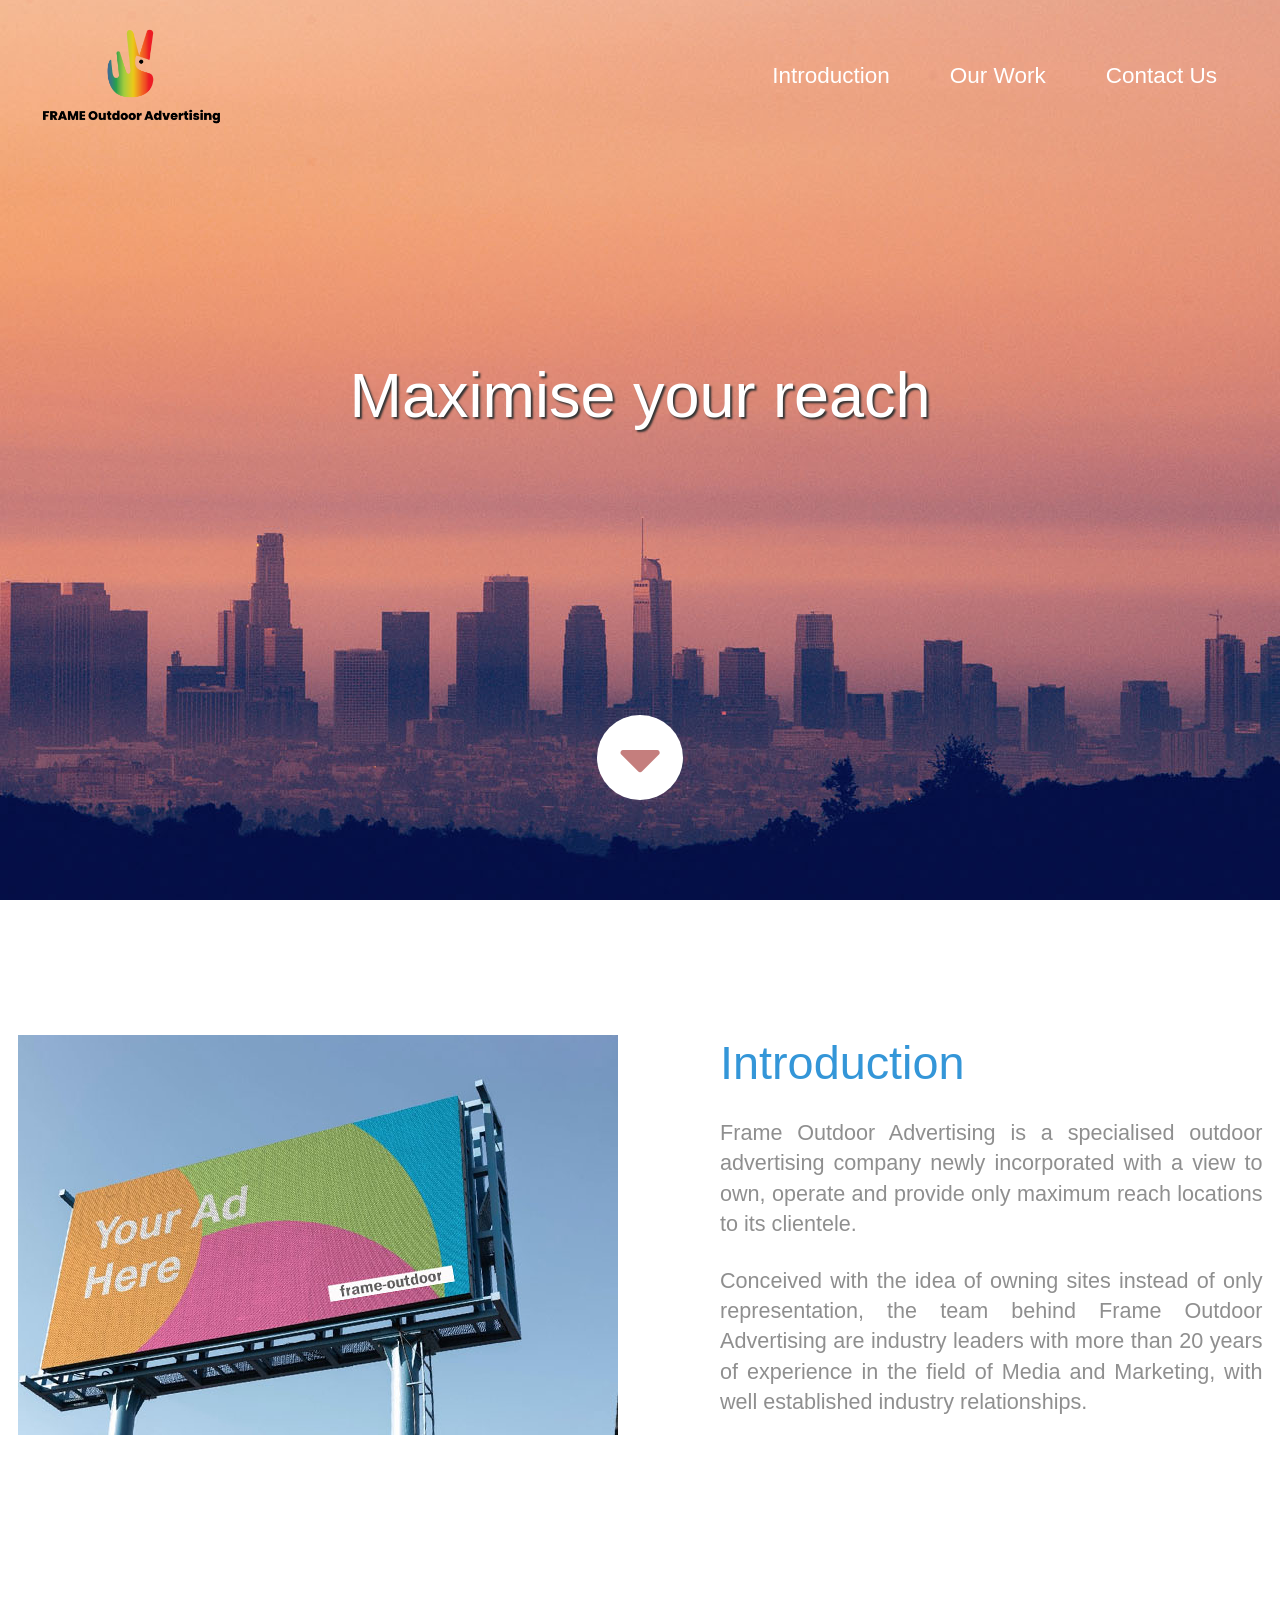
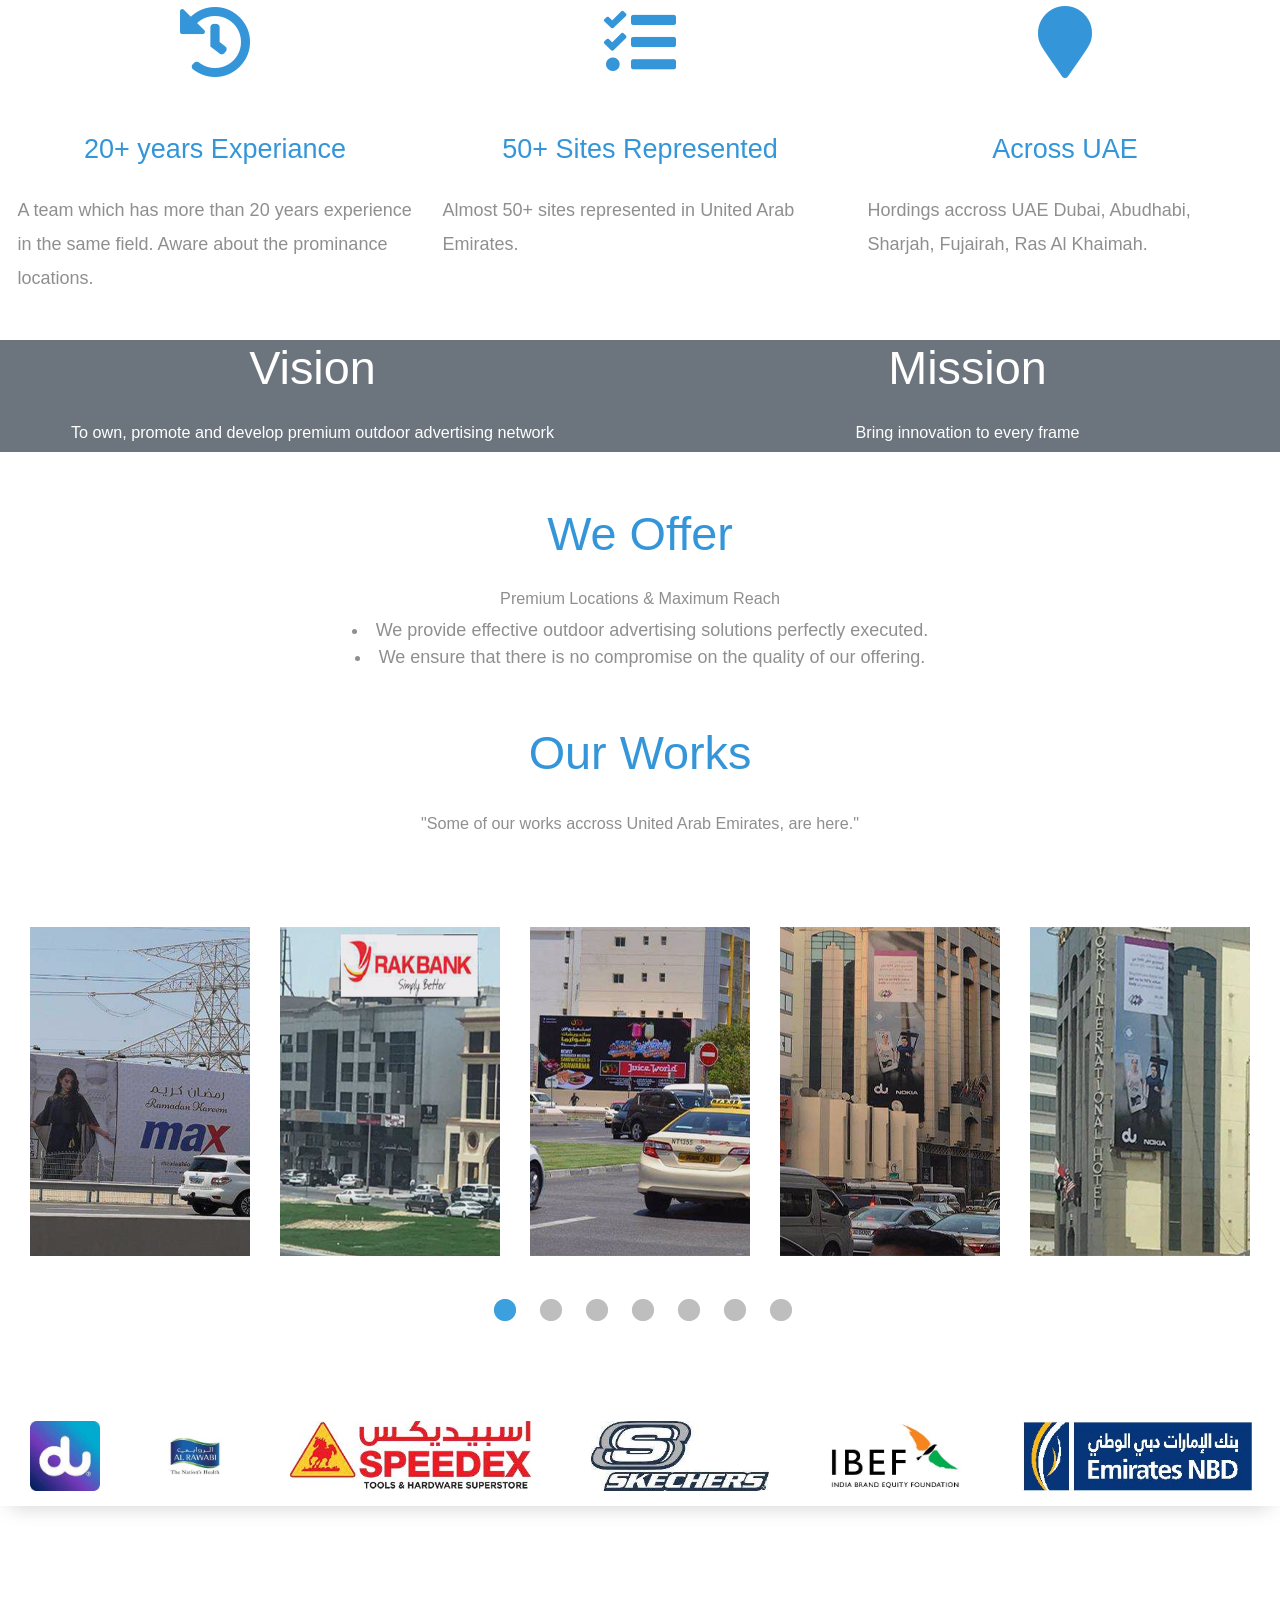
==== commit 5be05dac: "hero change" ====
--- a/index.html
+++ b/index.html
@@ -48,12 +48,11 @@
 
         <div class="text-center tm-hero-text-container">
             <div class="tm-hero-text-container-inner">
-                <!-- <h2 class="tm-hero-title">Glad we like each other
-                </h2> -->
+                <h2 class="tm-hero-title">Maximise your reach</h2>
                 <p class="tm-hero-subtitle">
-                    <h3>Maximise your reach</h3>
-                    <br />
-                    <h2>☺</h2>
+                    <!-- <h3></h3> -->
+                    <!-- <br /> -->
+                    <!-- <h2>☺</h2> -->
                 </p>
             </div>
         </div>
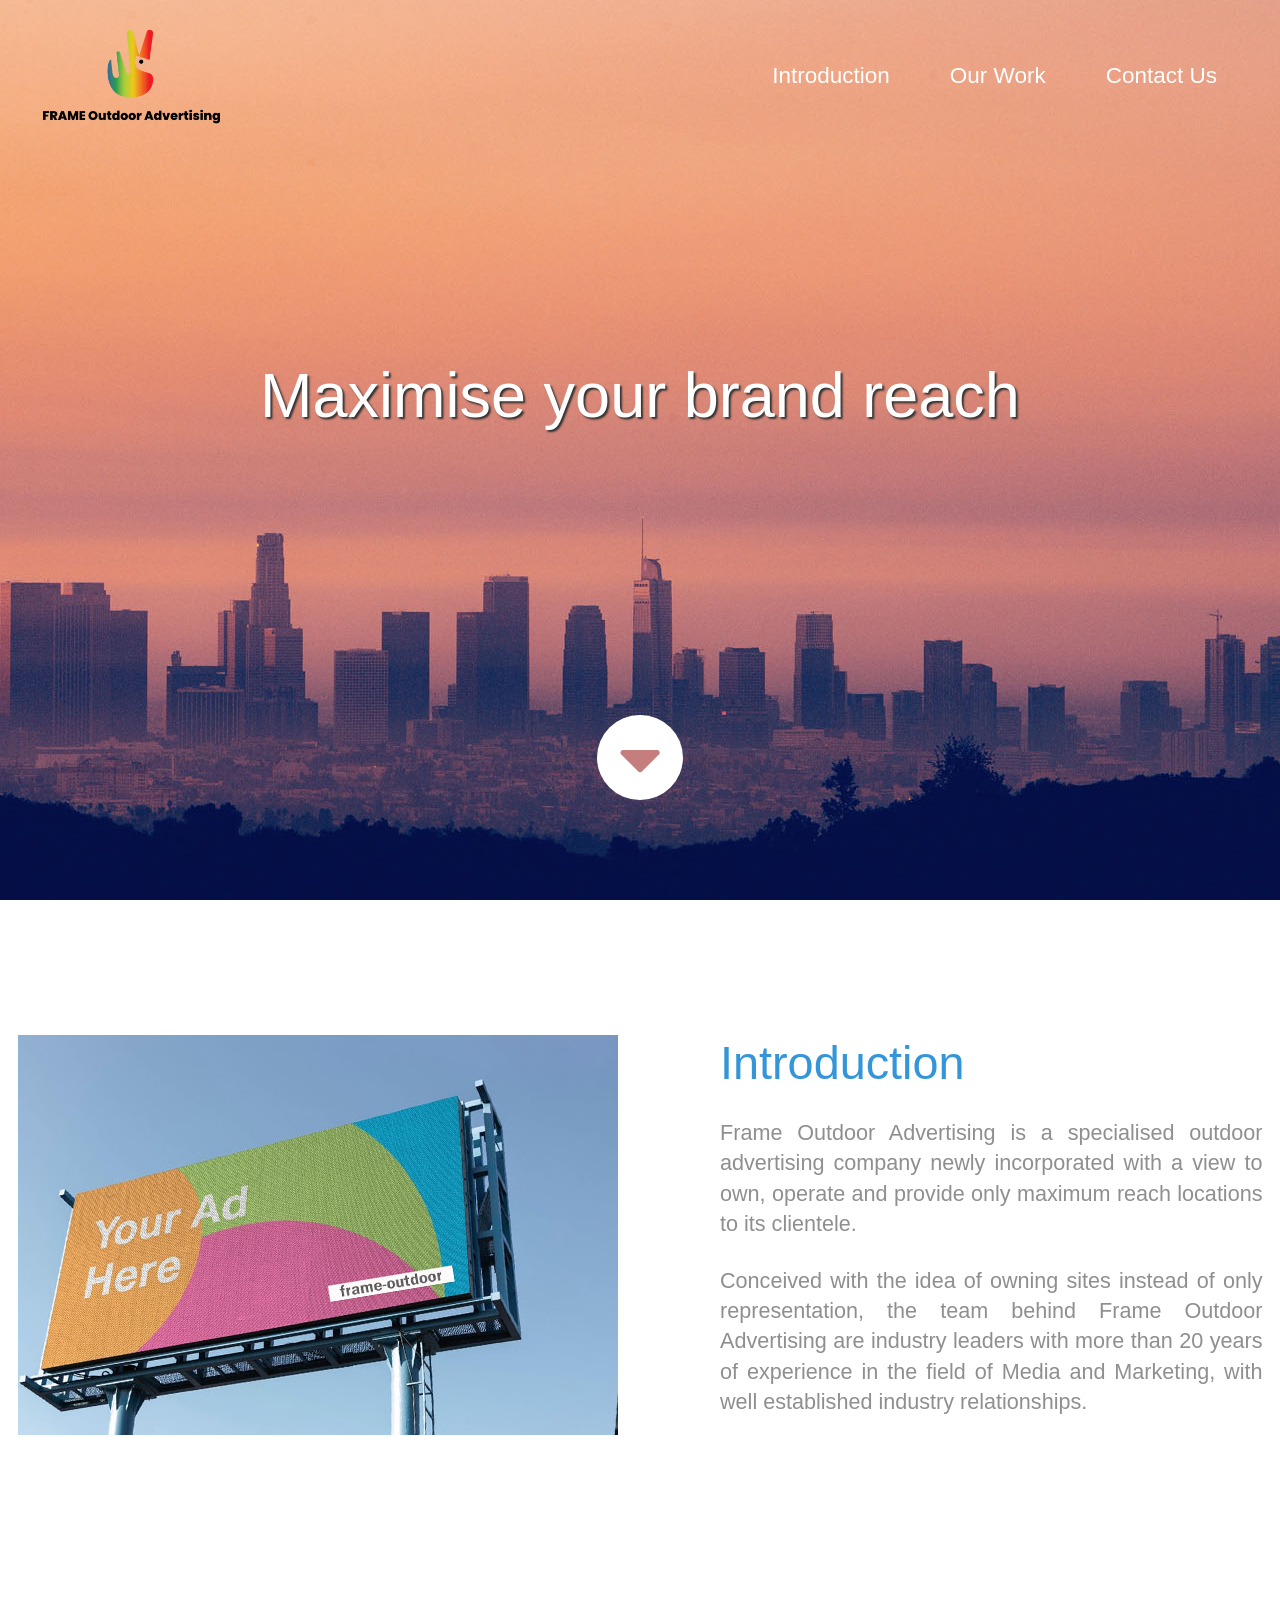
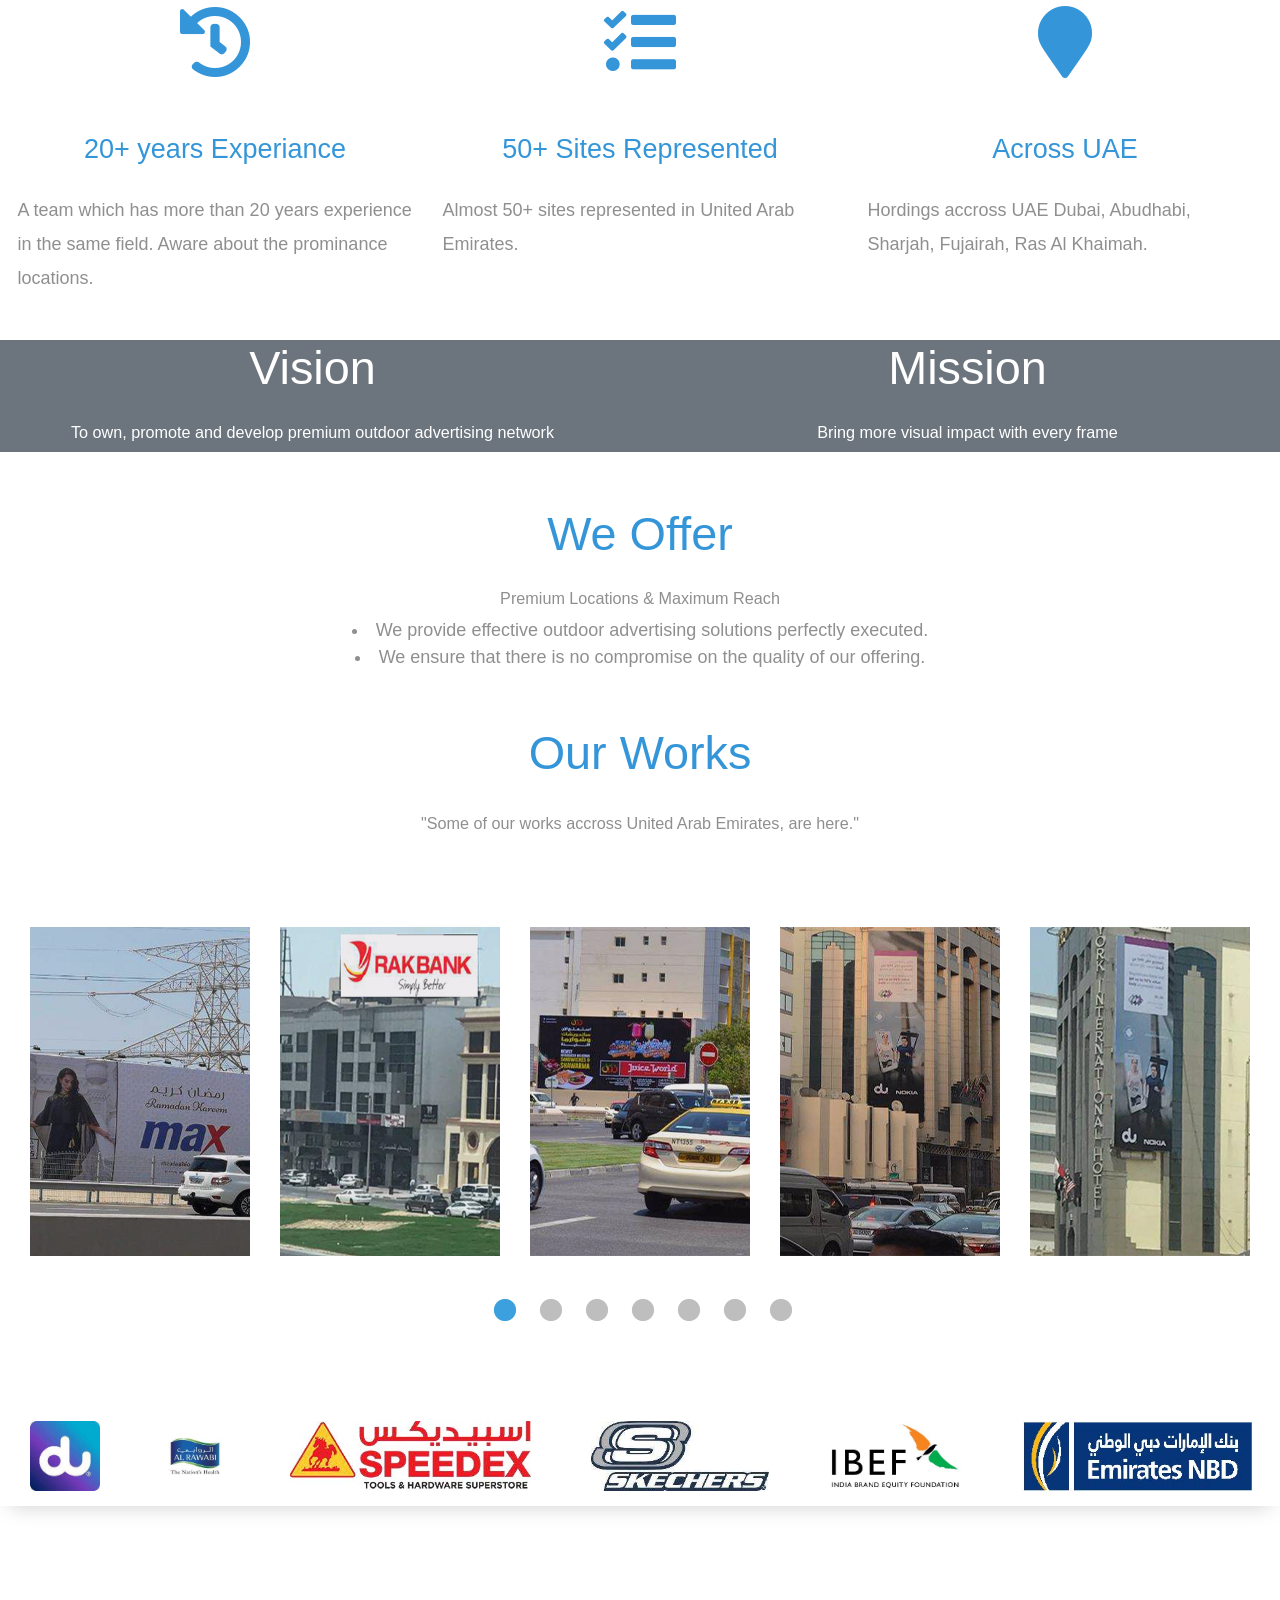
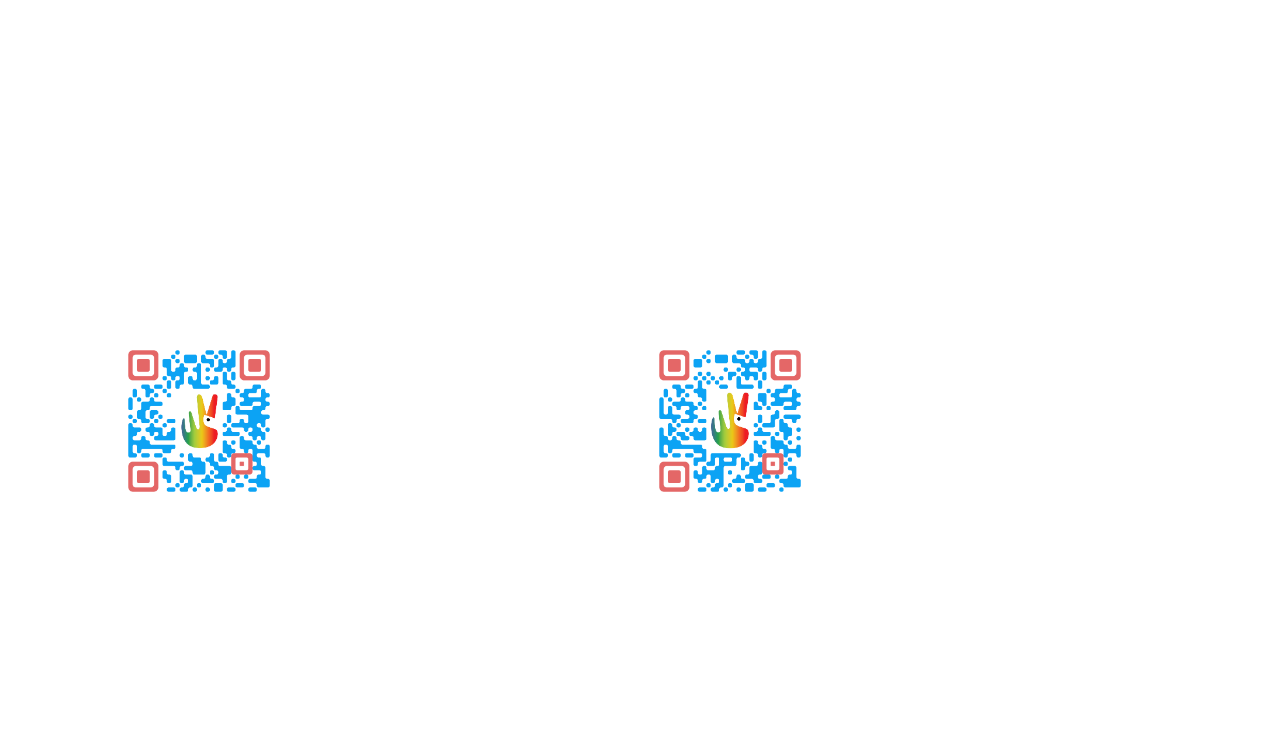
==== commit 222ce03b: "design updated" ====
--- a/index.html
+++ b/index.html
@@ -48,7 +48,7 @@
 
         <div class="text-center tm-hero-text-container">
             <div class="tm-hero-text-container-inner">
-                <h2 class="tm-hero-title">Maximise your reach</h2>
+                <h2 class="tm-hero-title">Maximise your brand reach</h2>
                 <p class="tm-hero-subtitle">
                     <!-- <h3></h3> -->
                     <!-- <br /> -->
@@ -123,7 +123,7 @@
             <div class="text-center col-6 bg-secondary">
                 <h2 class="tm-text text-white tm-section-title mb-4">Mission</h2>
                 <h3 class="mx-auto text-white tm-work-description">
-                    Bring innovation to every frame
+                    Bring more visual impact with every frame
                 </h3>
 
             </div>
@@ -346,6 +346,50 @@
     </div>
     <!-- Contact -->
     <section id="contact" class="tm-section-pad-top tm-parallax-2">
+<div class="container tm-container-contact">
+    <h2 class="mb-4 tm-section-title">Let's Connect</h2>
+    <p class="mb-5">
+        Have a question about branding, hoarding, best locations etc.? We are here to help.
+    </p>
+    <div class="row mb-3">
+        <div class="col-6">
+            <a href="tel:+971 56 3878 705" class="tm-contact-item-link">
+                <i class="fas fa-2x fa-phone mr-4"></i>
+                <span class="mb-0">+971 56 3878 705</span>
+            </a>
+        </div>
+        <div class="col-6">
+            <a href="tel:+971 55 496 17 22" class="tm-contact-item-link">
+                <i class="fas fa-2x fa-phone mr-4"></i>
+                <span class="mb-0">+971 55 496 17 22</span>
+            </a>
+        </div>
+    </div>
+    <div class="row mb-3">
+        <div class="col-6">
+            <a href="mailto:manoj.k@frame-outdoor.com" class="tm-contact-item-link">
+                <i class="fas fa-2x fa-envelope mr-4"></i>
+                <span class="mb-0">manoj.k@frame-outdoor.com</span>
+            </a>
+        </div>
+        <div class="col-6">
+            <a href="mailto:ram.m@frame-outdoor.com" class="tm-contact-item-link">
+                <i class="fas fa-2x fa-envelope mr-4"></i>
+                <span class="mb-0">ram.m@frame-outdoor.com</span>
+            </a>
+        </div>
+    </div>
+    <div class="row col-sg-12 mb-3 ">
+        <div class="col-6 d-flex ">
+            <img class="img-fluid" src="/img/ManojMenon1.png" width="150" alt="" srcset="">
+        </div>
+        <div class="col-6 d-flex ">
+            <img class="img-fluid" src="/img/rammohan3.png" width="150" alt="" srcset="">
+        </div>
+    </div>
+</div>
+    </section>
+    <!-- <section id="contact" class="tm-section-pad-top tm-parallax-2">
         <div class="container tm-container-contact">
             <div class="row">
                 <div class="col-12">
@@ -357,31 +401,32 @@
                         Have a question about branding, hoarding, best locations etc.? We are here to help.
                     </p>
                 </div>
-
-                <div class="col-sm-12 col-md-6 d-flex align-items-center tm-contact-item">
-                    <a href="tel:0100200340" class="tm-contact-item-link">
-                        <i class="fas fa-3x fa-phone mr-4"></i>
-                        <span class="mb-0">+971 56 3878 705</span>
-                    </a>
-                </div>
-                <div class="col-sm-12 col-md-6 d-flex align-items-center tm-contact-item">
+                <div class="col-6" >
+                    <div class="col-sm-6 col-md-12 d-flex align-items-center mb-2">
+                   
+                        <a href="tel:0100200340" class="tm-contact-item-link">
+                            <i class="fas fa-2x fa-phone mr-4"></i>
+                            <span class="mb-0">+971 56 3878 705</span>
+                        </a>
+                        
+                </div>
+                <div class="col-sm-12 col-md-12 d-flex align-items-center tm-contact-item">
                     <a href="mailto:info@company.co" class="tm-contact-item-link">
-                        <i class="fas fa-3x fa-envelope mr-4"></i>
+                        <i class="fas fa-2x fa-envelope mr-4"></i>
                         <span class="mb-0">manoj.k@frame-outdoor.com</span>
                     </a>
                 </div>
-                <div class="col-sm-12 col-md-6 d-flex align-items-center tm-contact-item">
+                <img src="/img/ManojMenon1.png" width="150" alt="" srcset="">
+                </div>
+                
+                <div class="col-sm-12 col-md-12 d-flex align-items-center ">
                     <a href="https://www.google.com/maps" class="tm-contact-item-link">
                         <i class="fas fa-3x fa-map-marker-alt mr-4"></i>
                         <span class="mb-0">Location on Maps</span>
                     </a>
                 </div>
-                <!-- <div class="col-sm-12 col-md-6 d-flex align-items-center tm-contact-item">
-                    <form action="" method="get">
-                        <input name="email" type="email" placeholder="Subscribe your email" class="tm-input" required />
-                        <button type="submit" class="btn tm-btn-submit">Submit</button>
-                    </form>
-                </div> -->
+                
+                
             </div>
         </div>
 
@@ -390,7 +435,7 @@
                 Copyright &copy; 2019 frame-outdoor - Design: <a rel="nofollow" href="http://cylogics.com" class="tm-footer-link">Cylogics</a>
             </p>
         </footer>
-    </section>
+    </section> -->
     <script src="js/jquery-1.9.1.min.js"></script>
     <script src="slick/slick.min.js"></script>
     <script src="magnific-popup/jquery.magnific-popup.min.js"></script>
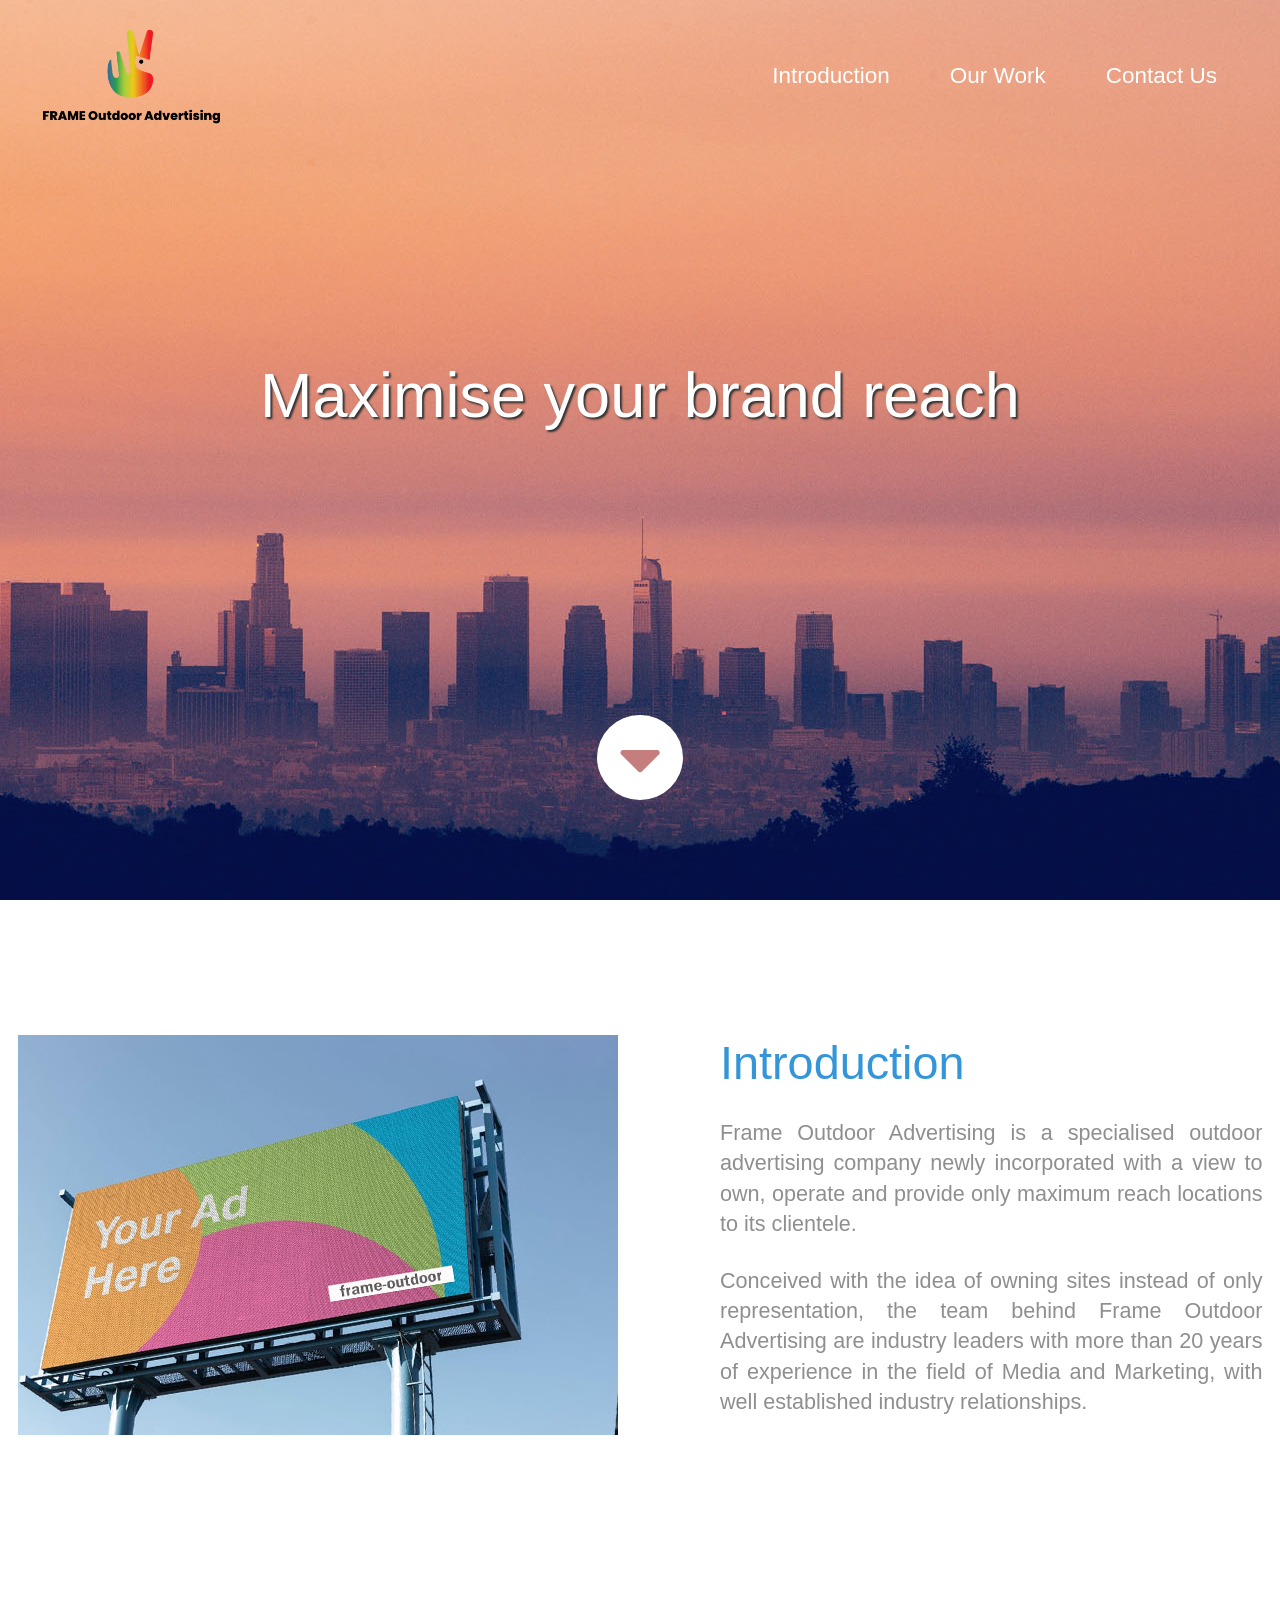
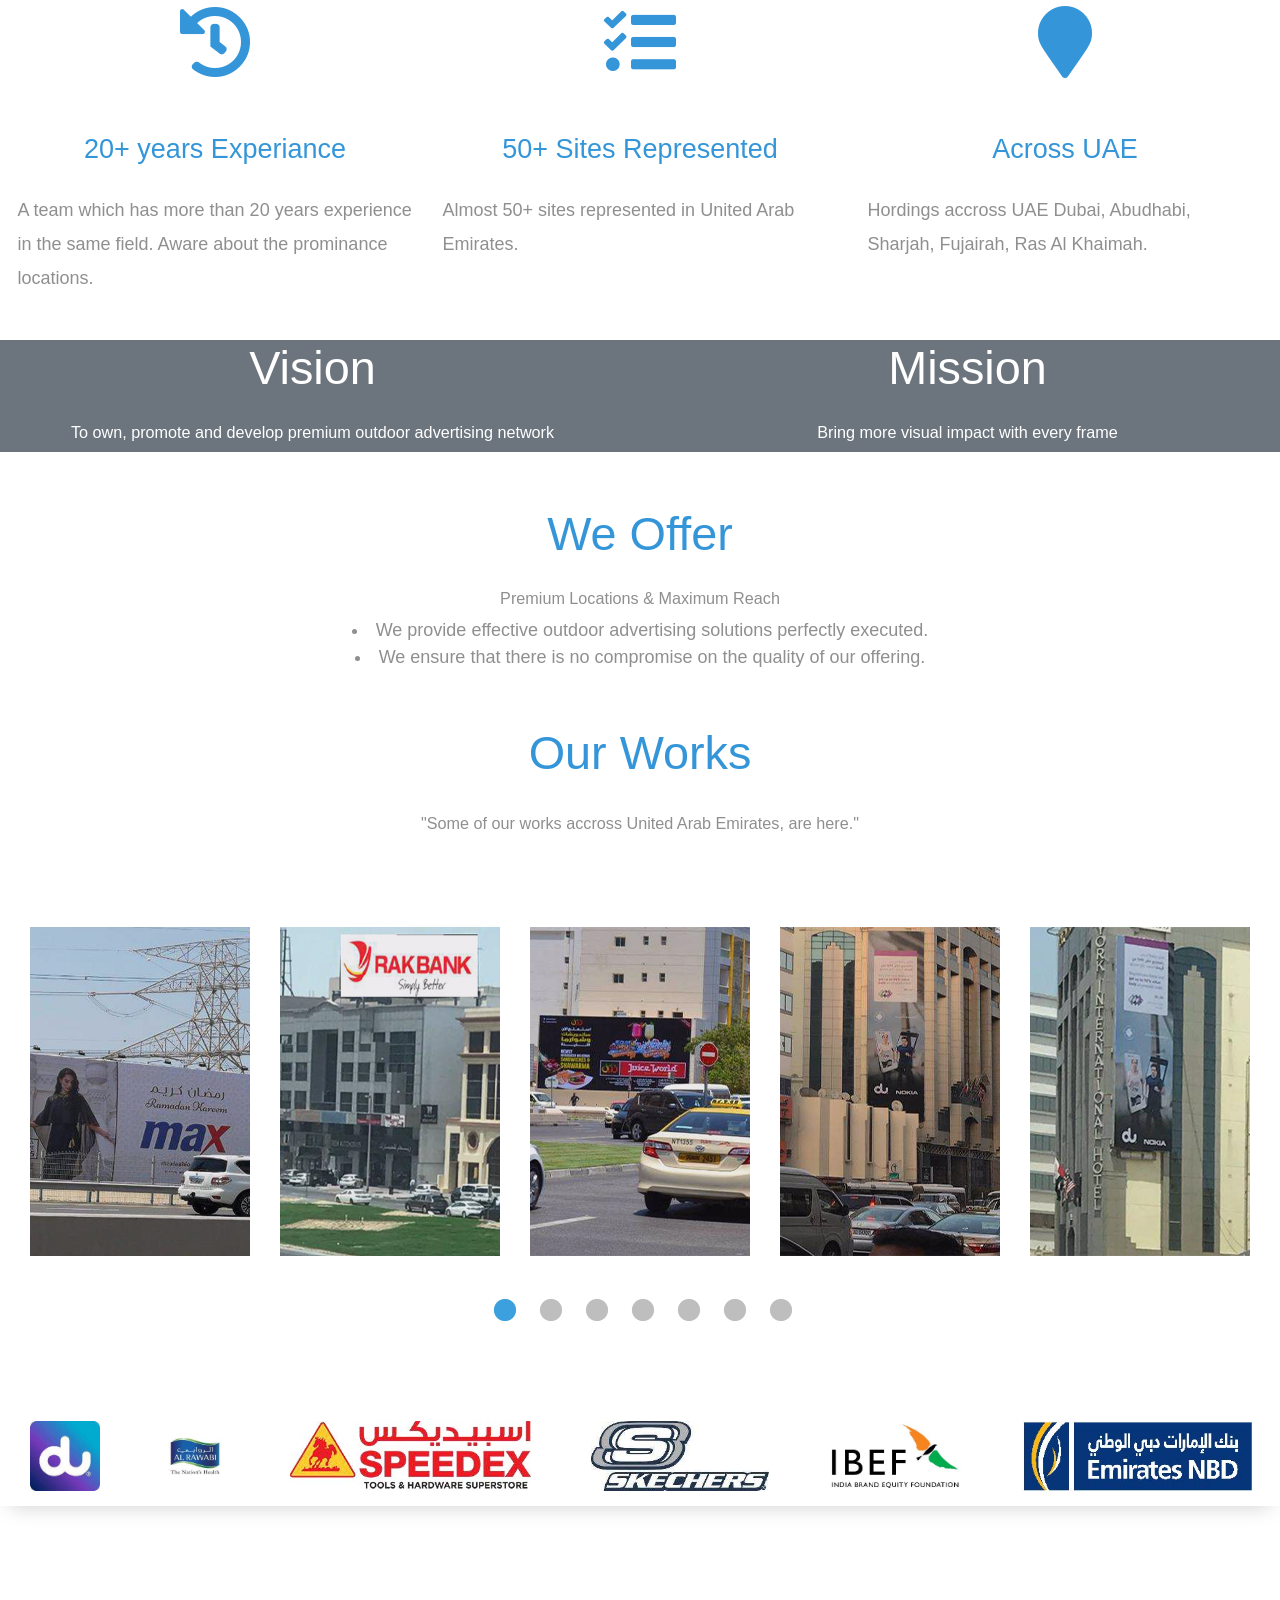
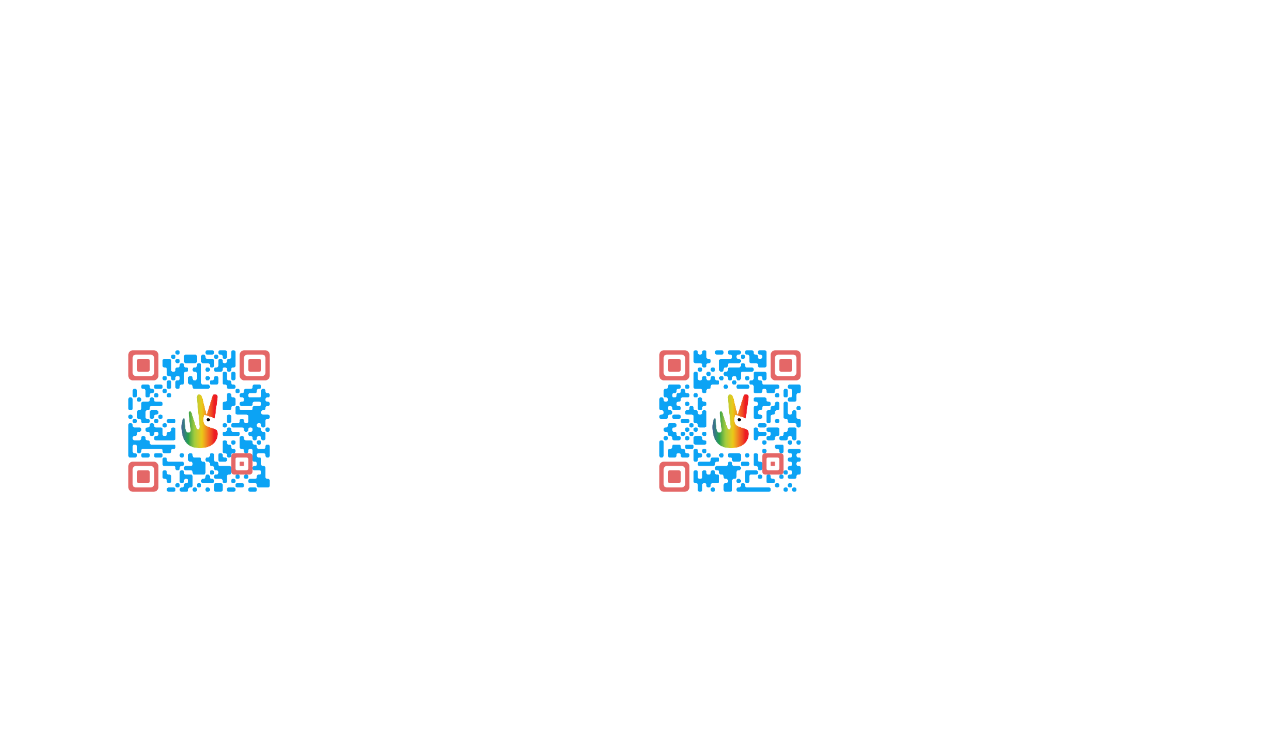
==== commit f15b66dc: "contact Updated" ====
--- a/index.html
+++ b/index.html
@@ -384,7 +384,7 @@
             <img class="img-fluid" src="/img/ManojMenon1.png" width="150" alt="" srcset="">
         </div>
         <div class="col-6 d-flex ">
-            <img class="img-fluid" src="/img/rammohan3.png" width="150" alt="" srcset="">
+            <img class="img-fluid" src="/img/Ram-Mohan.png" width="150" alt="" srcset="">
         </div>
     </div>
 </div>
